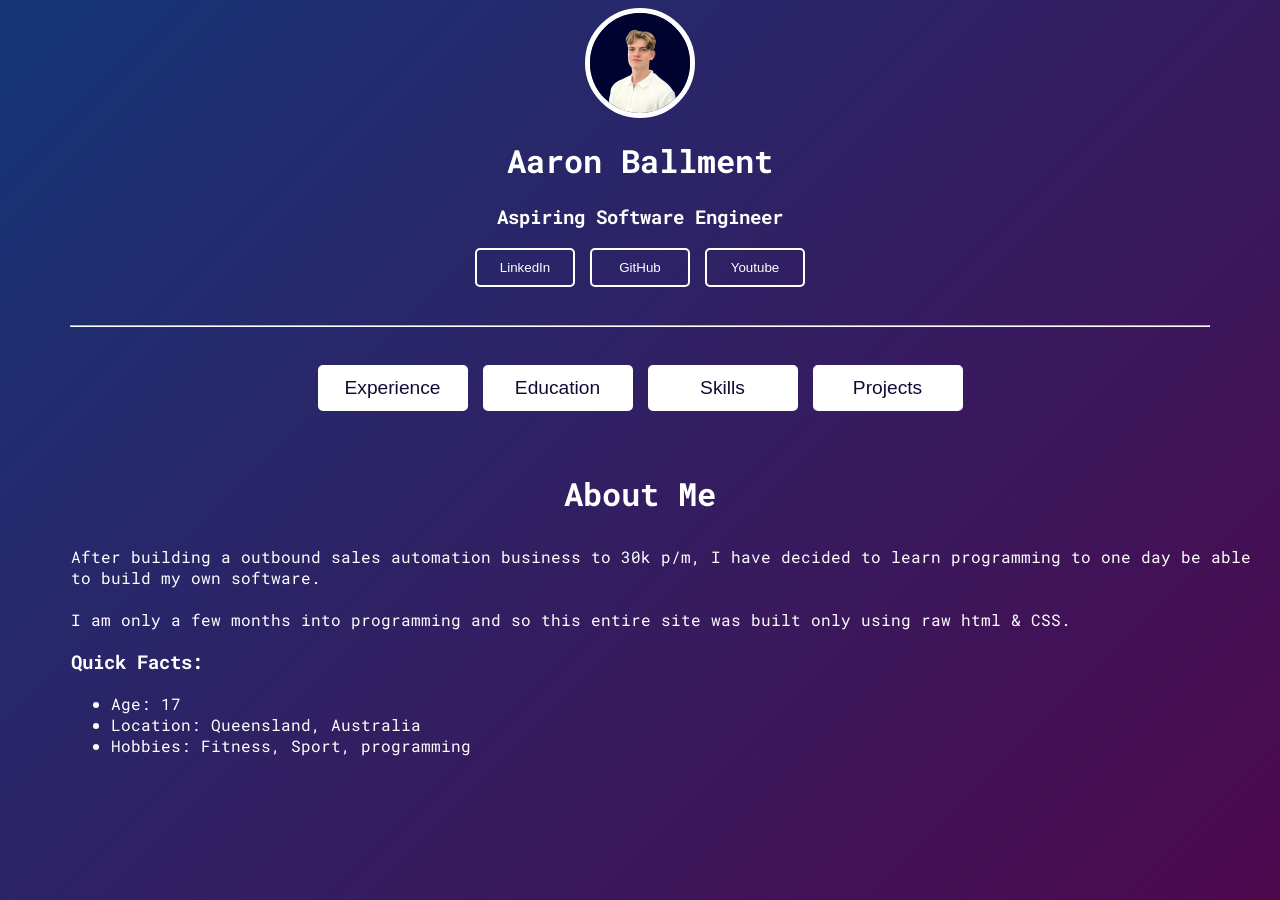
==== index.html @ f7ce60db "cleaned file path for imgs" ====
<!doctype html>
<html>
    <head>
        <link rel="stylesheet" href="styles.css" />
        <script src="index.js"></script>
        <link rel="preconnect" href="https://fonts.googleapis.com">
        <link rel="preconnect" href="https://fonts.gstatic.com" crossorigin>
        <link href="https://fonts.googleapis.com/css2?family=Roboto+Mono:ital,wght@0,100..700;1,100..700&display=swap" rel="stylesheet">
    </head>
    <body>
        <div>
            <img class = "pfp" src="images/pfp.jpeg"/>
        </div>
        <div class = "darkMode">
            <div>
                <h1 class = "name"> Aaron Ballment</h1>
                <h3 class = "name"> Aspiring Software Engineer</h3>
            </div>
            <div class = "btn_wrapper">
                <a href = "https://www.linkedin.com/in/aaronballment" target="_blank">
                <button class = "btn_social">LinkedIn</button>
                </a>
                <a href = "https://www.github.com/aaronballment" target="_blank">
                <button class = "btn_social">GitHub</button>
                </a>
                <a href = "https://www.youtube.com/channel/UCFOiV27s_rc06VLiciWk5cQ" target="_blank">
                <button class = "btn_social">Youtube</button>
                </a>
            </div>
            <hr class = "divider"/>
            <div class = "btn_wrapper" id="btn_padding">
                <a href="experience.html">
                <button class = "navigation_btn">Experience</button>
                </a>
                <a href="education.html">
                <button class = "navigation_btn">Education</button>
                </a>
                <a href="skills.html">
                <button class = "navigation_btn">Skills</button>
                </a>
                </a>
                <a href="projects.html">
                <button class = "navigation_btn">Projects</button>
                </a>
            </div>
            <h1 class = "heading">About Me</h1>
            <div class = "content">
                <p>
                After building a outbound sales automation business to 30k p/m, I have decided to learn programming to one day be able to build my own software.
                <br>
                <br>
                I am only a few months into programming and so this entire site was built only using raw html & CSS.
                </p>
                <h3>Quick Facts:</h3>
                <ul>
                    <li>Age: 17</li>
                    <li>Location: Queensland, Australia</li>
                    <li>Hobbies: Fitness, Sport, programming</li>
                </ul>
            </div>
        </div>    
    </body>
</html>
---- styles.css ----
body{
    background: linear-gradient(135deg, #153677, #4e084e);
    background-attachment: fixed;
    font-family: "Roboto Mono", monospace;
}
.darkMode{
    color: #fff;
}

.pfp{
    display: block;
    margin-left: auto;
    margin-right: auto;
    width: 100px;
    height: 100px;
    border-radius: 50%;
    border: 5px solid #fff;
}
.name{
    display: block;
    text-align: center;
    
}
.experiences{
    padding-top: 15px;
}
.list-heading{
    font-weight: bold;
    font-size: 20px;
}

.btn_wrapper{
    display: flex;
    justify-content: center;
    gap: 15px;
    padding-bottom: 30px;
}
.btn_social{
    text-align: center;
    width: 100px;
    background-color: transparent;
    color: #fff;
    padding: 10px;
    border: 2px solid white;
    border-radius: 5px;
    text-decoration: none;
}
.btn_social:hover{
    background-color: #fff;
    color: #0e0c35;
    font-weight: bold;
    cursor: pointer;
}

.return{
    width: 150px;
    text-align: center;
    background-color: transparent;
    padding: 10px;
    border: 2px solid white;
    border-radius: 10px;
    color: #fff;
}
.return:hover{
    background-color: #fff;
    color: #0e0c35;
    font-weight: bolder;
    cursor: pointer;
}

.divider{
    width: 90%;
    border-color: white;
}
.content{
    display: block;
    margin-left: 5%;
}
.heading2{
    display: block;
    text-align: center;
}
.navigation_btn{
    text-align: center;
    width: 150px;
    background-color: #fff;
    color: #0e0c35;
    font-weight: 500;
    font-size: larger;
    padding: 10px;
    border: 2px solid white;
    border-radius: 5px;
    text-decoration: none;
}
.navigation_btn:hover{
    color: #153677;
    font-weight: bolder;
    cursor: pointer;
}
.heading{
    text-align: center;
    padding: 10px;
}
.btn_wrapper_return{
    display: flex;
    justify-content: center;
    gap: 15px;
    padding: 50px;
}
#btn_padding{
    padding-top: 30px;
}
.projects{
    width: 600px;
    height: 353px;
    display: flex;
    align-items: center;
    background-size: cover;
    background-position: center;
    border: 3px solid black;
    box-shadow: 0px 0px 15px white;
}
.projects:hover{
    opacity: 0.5;
    cursor: pointer;
}

#ProjectsContainer{
    display: flex;
    justify-content: space-evenly;
    padding-top: 50px;
}
.projectTitle{
    text-align: center;
    margin: auto;
    text-shadow: 0px 0px 5px black;
    
}
.projectTitle h1{
    opacity: 1;
}
.projectLink{
    text-decoration: none;
    color: #fff;
}
.projectLink:visited{
    text-decoration: none;
    color: #fff;
}
#toDoList{
    background-image: url("images/toDoList.png");
}
#businessCard{
     background-image: url("images/businessCard.png");
}
#visited{
    background: transparent;
    color:#fff;
}
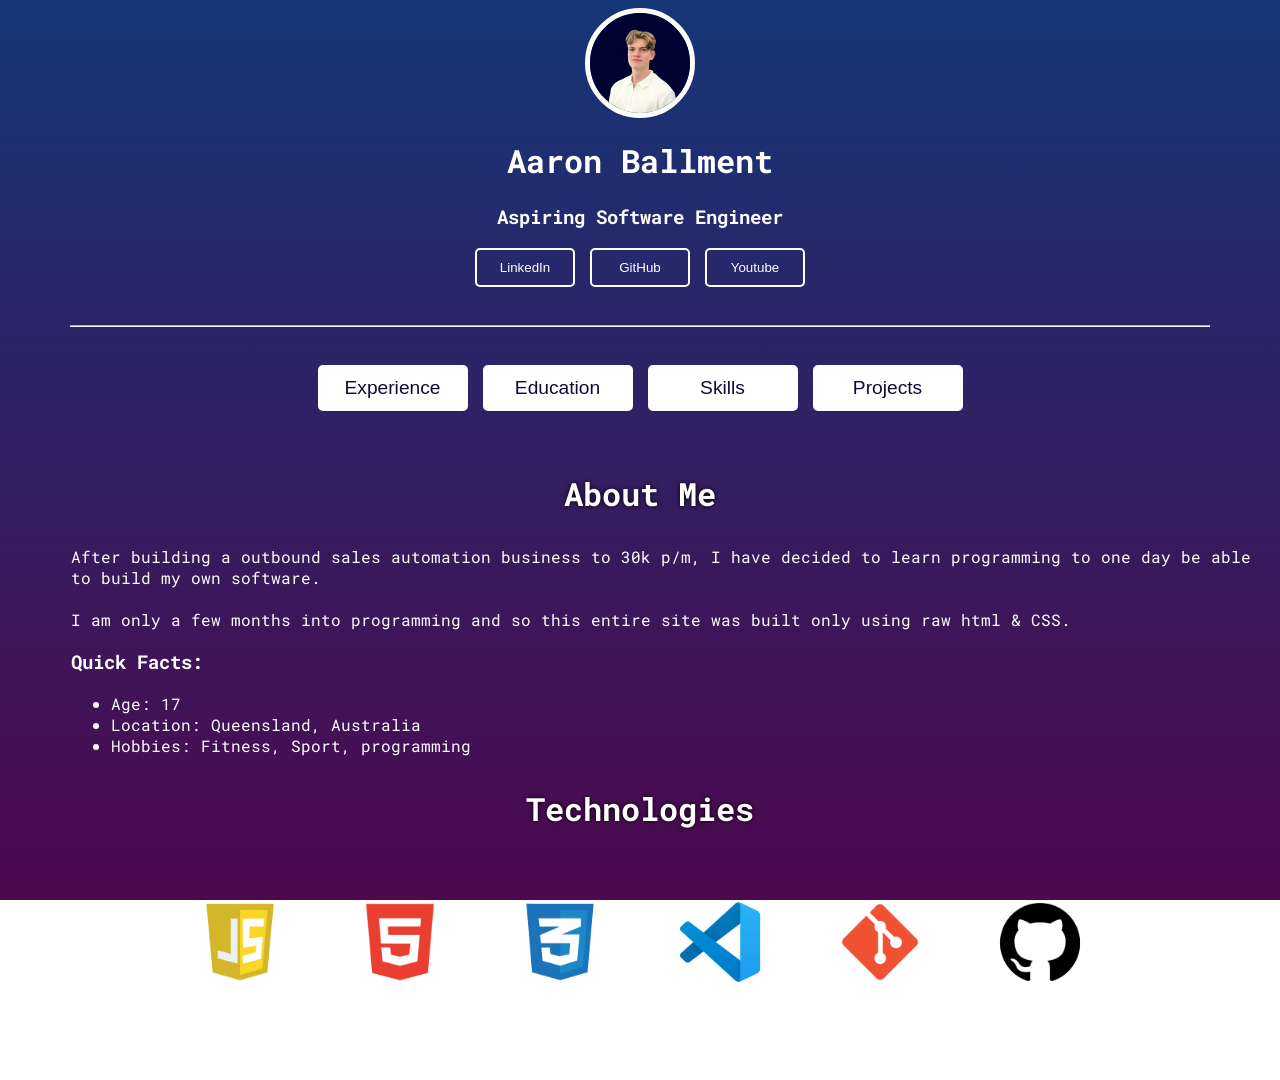
==== commit f387abbc: "added tech section and updated README" ====
--- a/index.html
+++ b/index.html
@@ -44,7 +44,7 @@
                 </a>
             </div>
             <h1 class = "heading">About Me</h1>
-            <div class = "content">
+            <div id = "aboutMeContent">
                 <p>
                 After building a outbound sales automation business to 30k p/m, I have decided to learn programming to one day be able to build my own software.
                 <br>
@@ -58,6 +58,17 @@
                     <li>Hobbies: Fitness, Sport, programming</li>
                 </ul>
             </div>
+            <div>
+                <h1 class = "heading">Technologies</h1>
+                <div id ="techImgContainer">
+                    <img class = "techImg" src ="images/JavaScript-logo.png">
+                    <img class = "techImg" src ="images/HTML-logo.png">
+                    <img class = "techImg" src ="images/CSS-Logo.png">
+                    <img class = "techImg" src ="images/VSCODE-logo.png">
+                    <img class = "techImg" src ="images/Git-Logo.png">
+                    <img class = "techImg" src ="images/GitHub-Logo.png">
+                </div>
+            </div>
         </div>    
     </body>
 </html>
--- a/styles.css
+++ b/styles.css
@@ -1,5 +1,5 @@
 body{
-    background: linear-gradient(135deg, #153677, #4e084e);
+    background: linear-gradient( #153677, #4e084e);
     background-attachment: fixed;
     font-family: "Roboto Mono", monospace;
 }
@@ -72,9 +72,10 @@
     width: 90%;
     border-color: white;
 }
-.content{
+#aboutMeContent{
     display: block;
-    margin-left: 5%;
+    margin: 0 0 0 5%;
+
 }
 .heading2{
     display: block;
@@ -100,6 +101,8 @@
 .heading{
     text-align: center;
     padding: 10px;
+    font-weight: bolder;
+    text-shadow: 0 0 4px black;
 }
 .btn_wrapper_return{
     display: flex;
@@ -110,22 +113,42 @@
 #btn_padding{
     padding-top: 30px;
 }
-.projects{
+.projects {
     width: 600px;
     height: 353px;
     display: flex;
     align-items: center;
+    border: 5px solid black;
+    box-shadow: 0px 0px 20px white;
+    position: relative;
+}
+
+.projects::before {
+    content: "";
     background-size: cover;
     background-position: center;
-    border: 3px solid black;
-    box-shadow: 0px 0px 15px white;
-}
-.projects:hover{
+    position: absolute;
+    top: 0;
+    left: 0;
+    right: 0;
+    bottom: 0;
     opacity: 0.5;
-    cursor: pointer;
+    z-index: -1;
 }
 
-#ProjectsContainer{
+#toDoList::before {
+    background-image: url('images/toDoList.png');
+}
+
+#businessCard::before {
+    background-image: url('images/businessCard.png');
+}
+
+.projects:hover::before {
+    opacity: 1;
+}
+
+#ProjectsContainer {
     display: flex;
     justify-content: space-evenly;
     padding-top: 50px;
@@ -133,8 +156,7 @@
 .projectTitle{
     text-align: center;
     margin: auto;
-    text-shadow: 0px 0px 5px black;
-    
+    text-shadow: 0px 0px 3px black;
 }
 .projectTitle h1{
     opacity: 1;
@@ -147,13 +169,29 @@
     text-decoration: none;
     color: #fff;
 }
-#toDoList{
-    background-image: url("images/toDoList.png");
-}
-#businessCard{
-     background-image: url("images/businessCard.png");
-}
 #visited{
     background: transparent;
     color:#fff;
+}
+#EducationContent{
+    display: flex;
+    flex-direction: row;
+    justify-content: space-around;
+    align-items: top;
+    margin: 0 50px;
+}
+.educationHeading{
+    text-align: center;
+}
+.techImg{
+    width: 100px;
+    padding: 30px;
+
+}
+#techImgContainer{
+    display: flex;
+    flex-direction: row;
+    justify-content: center;
+    padding-bottom: 50px;
+
 }
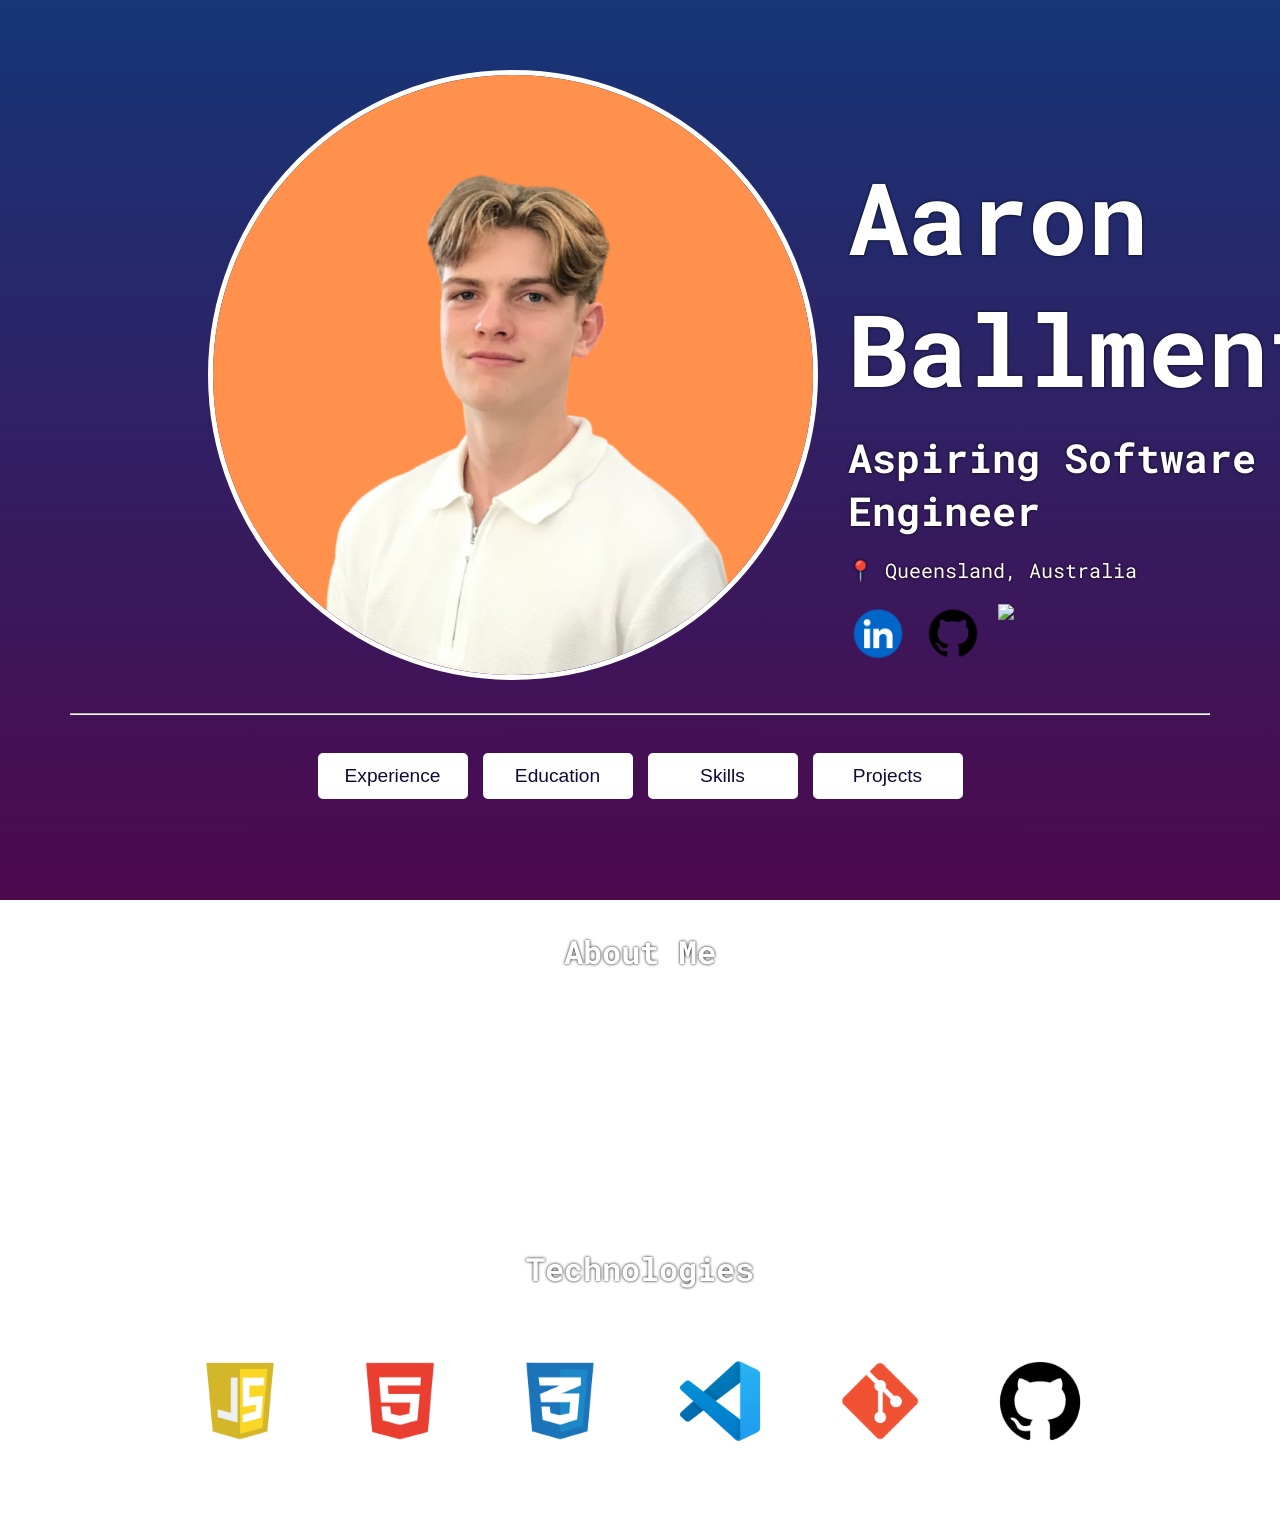
==== commit bf042b39: "Massive Update to look of pages, still needs more" ====
--- a/index.html
+++ b/index.html
@@ -1,74 +1,78 @@
 <!doctype html>
 <html>
-    <head>
-        <link rel="stylesheet" href="styles.css" />
-        <script src="index.js"></script>
-        <link rel="preconnect" href="https://fonts.googleapis.com">
-        <link rel="preconnect" href="https://fonts.gstatic.com" crossorigin>
-        <link href="https://fonts.googleapis.com/css2?family=Roboto+Mono:ital,wght@0,100..700;1,100..700&display=swap" rel="stylesheet">
-    </head>
-    <body>
-        <div>
-            <img class = "pfp" src="images/pfp.jpeg"/>
-        </div>
-        <div class = "darkMode">
-            <div>
-                <h1 class = "name"> Aaron Ballment</h1>
-                <h3 class = "name"> Aspiring Software Engineer</h3>
-            </div>
-            <div class = "btn_wrapper">
-                <a href = "https://www.linkedin.com/in/aaronballment" target="_blank">
-                <button class = "btn_social">LinkedIn</button>
+
+<head>
+    <link rel="stylesheet" href="styles.css" />
+    <script src="index.js"></script>
+    <link rel="preconnect" href="https://fonts.googleapis.com">
+    <link rel="preconnect" href="https://fonts.gstatic.com" crossorigin>
+    <link href="https://fonts.googleapis.com/css2?family=Roboto+Mono:ital,wght@0,100..700;1,100..700&display=swap"
+        rel="stylesheet">
+</head>
+
+<body>
+    <div id="hero">
+        <img class="pfp" src="images/pfp.jpeg" />
+        <div id="heroTitle">
+            <h1> Aaron Ballment</h1>
+            <h3> Aspiring Software Engineer</h3>
+            <p>📍 Queensland, Australia</h3>
+            <div class="btn_wrapper" id="heroBtn">
+                <a href="https://www.linkedin.com/in/aaronballment" target="_blank">
+                    <img id="btnImg" src="images/LinkedIn-Logo.png">
                 </a>
-                <a href = "https://www.github.com/aaronballment" target="_blank">
-                <button class = "btn_social">GitHub</button>
+                <a href="https://www.github.com/aaronballment" target="_blank">
+                    <img id="btnImg" src="images/GitHub-Logo.png">
                 </a>
-                <a href = "https://www.youtube.com/channel/UCFOiV27s_rc06VLiciWk5cQ" target="_blank">
-                <button class = "btn_social">Youtube</button>
+                <a href="https://www.youtube.com/channel/UCFOiV27s_rc06VLiciWk5cQ" target="_blank">
+                    <img id="btnImg" src="images/Youtube-Logo.png">
                 </a>
             </div>
-            <hr class = "divider"/>
-            <div class = "btn_wrapper" id="btn_padding">
-                <a href="experience.html">
-                <button class = "navigation_btn">Experience</button>
-                </a>
-                <a href="education.html">
-                <button class = "navigation_btn">Education</button>
-                </a>
-                <a href="skills.html">
-                <button class = "navigation_btn">Skills</button>
-                </a>
-                </a>
-                <a href="projects.html">
-                <button class = "navigation_btn">Projects</button>
-                </a>
-            </div>
-            <h1 class = "heading">About Me</h1>
-            <div id = "aboutMeContent">
-                <p>
-                After building a outbound sales automation business to 30k p/m, I have decided to learn programming to one day be able to build my own software.
-                <br>
-                <br>
-                I am only a few months into programming and so this entire site was built only using raw html & CSS.
-                </p>
-                <h3>Quick Facts:</h3>
-                <ul>
-                    <li>Age: 17</li>
-                    <li>Location: Queensland, Australia</li>
-                    <li>Hobbies: Fitness, Sport, programming</li>
-                </ul>
-            </div>
-            <div>
-                <h1 class = "heading">Technologies</h1>
-                <div id ="techImgContainer">
-                    <img class = "techImg" src ="images/JavaScript-logo.png">
-                    <img class = "techImg" src ="images/HTML-logo.png">
-                    <img class = "techImg" src ="images/CSS-Logo.png">
-                    <img class = "techImg" src ="images/VSCODE-logo.png">
-                    <img class = "techImg" src ="images/Git-Logo.png">
-                    <img class = "techImg" src ="images/GitHub-Logo.png">
-                </div>
-            </div>
-        </div>    
-    </body>
-</html>
+        </div>
+    </div>
+    <hr class="divider" />
+    <div class="btn_wrapper" id="btn_padding">
+        <a href="experience.html">
+            <button class="navigation_btn">Experience</button>
+        </a>
+        <a href="education.html">
+            <button class="navigation_btn">Education</button>
+        </a>
+        <a href="skills.html">
+            <button class="navigation_btn">Skills</button>
+        </a>
+        <a href="projects.html">
+            <button class="navigation_btn">Projects</button>
+        </a>
+    </div>
+    <h1 class="heading">About Me</h1>
+    <div id="aboutMeContent">
+        <p>
+            After building a outbound sales automation business to 30k p/m, I have decided to learn programming to one
+            day be able to build my own software.
+            <br>
+            <br>
+            I am only a few months into programming and so this entire site was built only using raw html & CSS.
+        </p>
+        <h3>Quick Facts:</h3>
+        <ul>
+            <li>Age: 17</li>
+            <li>Location: Queensland, Australia</li>
+            <li>Hobbies: Fitness, Sport, programming</li>
+        </ul>
+    </div>
+    <div>
+        <h1 class="heading">Technologies</h1>
+        <div id="techImgContainer">
+            <img class="techImg" src="images/JavaScript-logo.png">
+            <img class="techImg" src="images/HTML-logo.png">
+            <img class="techImg" src="images/CSS-Logo.png">
+            <img class="techImg" src="images/VSCODE-logo.png">
+            <img class="techImg" src="images/Git-Logo.png">
+            <img class="techImg" src="images/GitHub-Logo.png">
+        </div>
+    </div>
+    </div>
+</body>
+
+</html>
--- a/styles.css
+++ b/styles.css
@@ -2,56 +2,58 @@
     background: linear-gradient( #153677, #4e084e);
     background-attachment: fixed;
     font-family: "Roboto Mono", monospace;
-}
-.darkMode{
-    color: #fff;
-}
+    color: #fff;
+}
+#hero{
+    margin-top: 70px;
+    display: flex;
+    align-items: center;
+    padding-bottom: 25px;
+}
+#heroTitle{
+    text-shadow: 0 0 3px black;
+    padding-left: 30px;
+}
+#heroTitle h1{
+    font-size: 100px;
+}
+#heroTitle h3, p{
+    display: flex;
+    font-size: 20px;
+    align-items: top;
+    margin-top: -20px;
+}
+#heroTitle h3{
+    margin-top: -50px;
+    font-size: 40px;
+}
+
 
 .pfp{
-    display: block;
-    margin-left: auto;
-    margin-right: auto;
-    width: 100px;
-    height: 100px;
+    margin-left: 200px;
+    width: 600px;
+    height: 600px;
     border-radius: 50%;
     border: 5px solid #fff;
 }
-.name{
-    display: block;
-    text-align: center;
-    
-}
-.experiences{
-    padding-top: 15px;
-}
+
+
 .list-heading{
     font-weight: bold;
     font-size: 20px;
-}
-
+    padding-bottom: 30px;
+}
 .btn_wrapper{
     display: flex;
     justify-content: center;
     gap: 15px;
-    padding-bottom: 30px;
-}
-.btn_social{
-    text-align: center;
-    width: 100px;
-    background-color: transparent;
-    color: #fff;
-    padding: 10px;
-    border: 2px solid white;
-    border-radius: 5px;
-    text-decoration: none;
-}
-.btn_social:hover{
-    background-color: #fff;
-    color: #0e0c35;
-    font-weight: bold;
-    cursor: pointer;
-}
-
+}
+#heroBtn{
+    justify-content: start;
+}
+#btnImg{
+    width: 60px;
+}
 .return{
     width: 150px;
     text-align: center;
@@ -102,7 +104,7 @@
     text-align: center;
     padding: 10px;
     font-weight: bolder;
-    text-shadow: 0 0 4px black;
+    text-shadow: 0 0 3px black;
 }
 .btn_wrapper_return{
     display: flex;
@@ -112,6 +114,7 @@
 }
 #btn_padding{
     padding-top: 30px;
+    padding-bottom: 100px;
 }
 .projects {
     width: 600px;
@@ -176,9 +179,12 @@
 #EducationContent{
     display: flex;
     flex-direction: row;
-    justify-content: space-around;
+    justify-content: space-between;
     align-items: top;
     margin: 0 50px;
+}
+#EducationContent p{
+    padding: 3px 0;
 }
 .educationHeading{
     text-align: center;
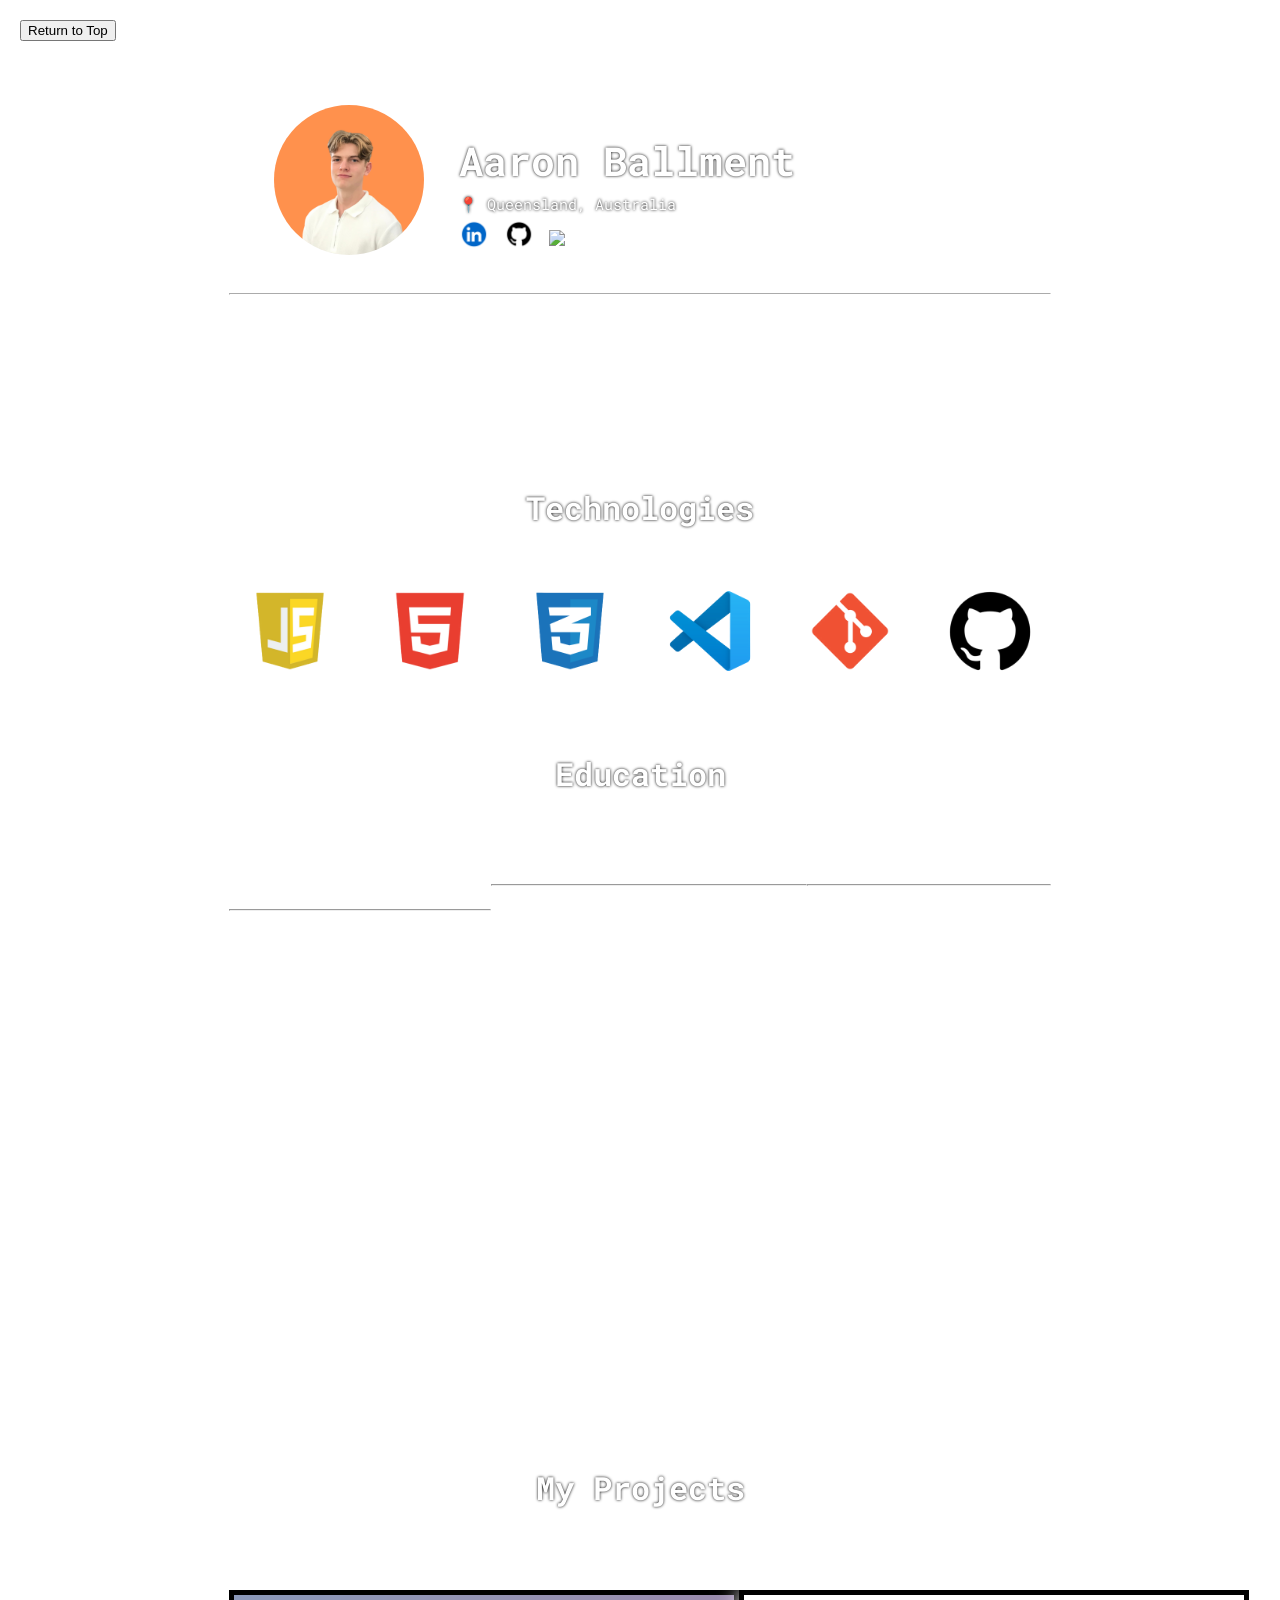
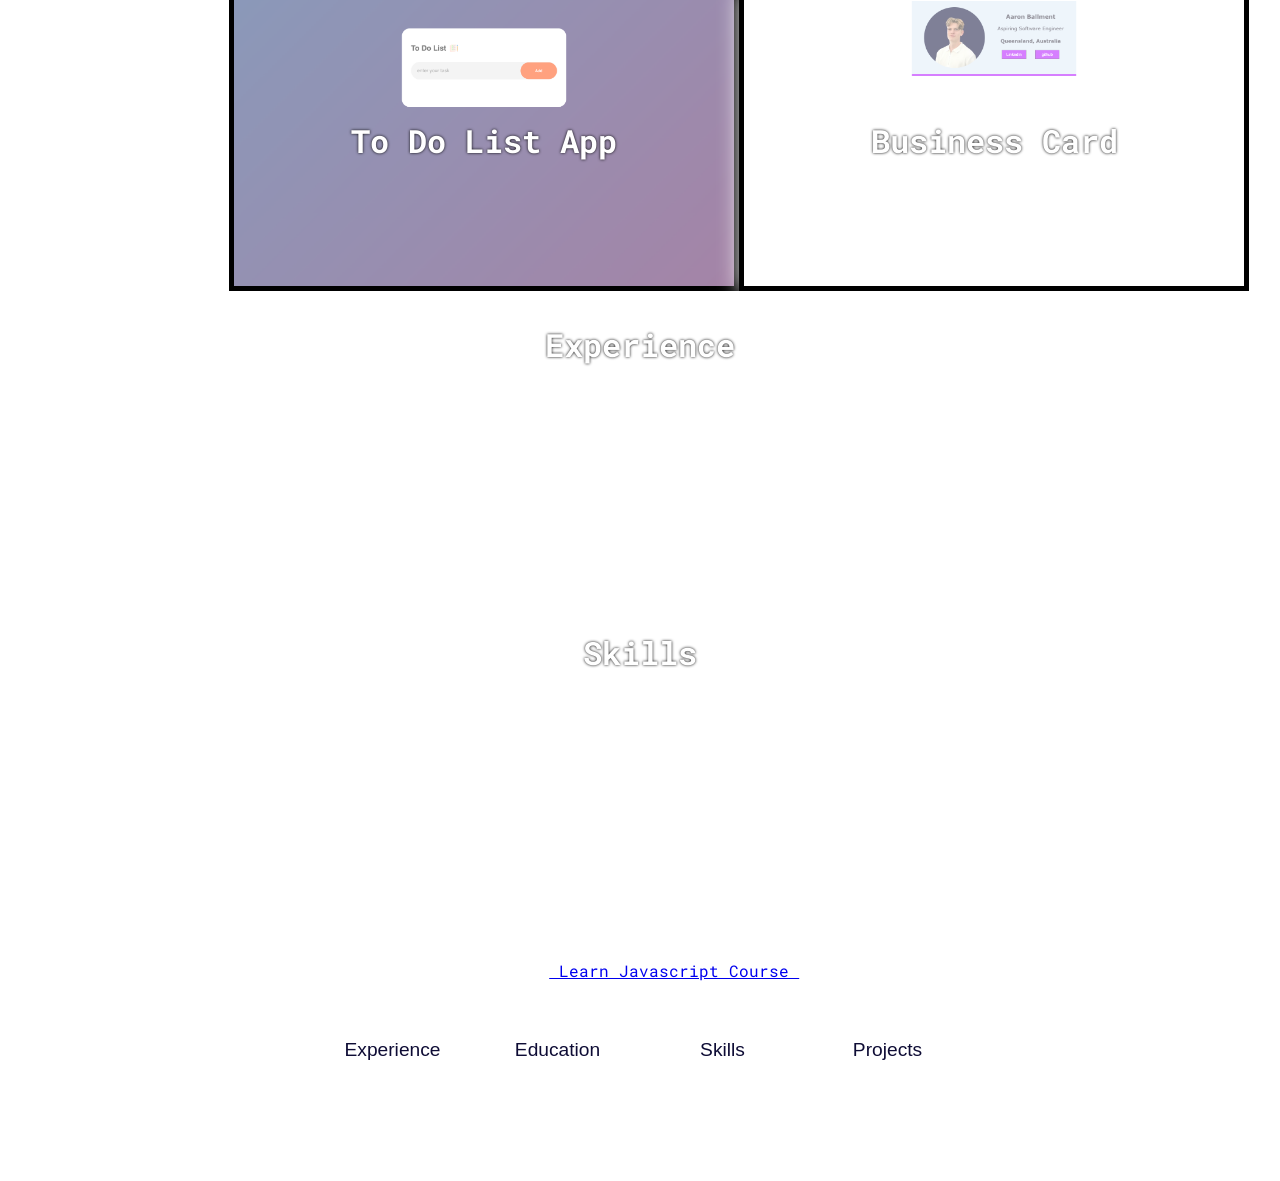
==== commit 7381f57f: "major update, put all info on main page" ====
--- a/index.html
+++ b/index.html
@@ -1,7 +1,10 @@
 <!doctype html>
-<html>
+<html lang="en">
 
 <head>
+    <meta name="viewport" content="width=device-width, initial-scale=1">
+    <meta charset="UTF-8">
+    <title>Dev Portfolio: Aaron Ballment</title>
     <link rel="stylesheet" href="styles.css" />
     <script src="index.js"></script>
     <link rel="preconnect" href="https://fonts.googleapis.com">
@@ -11,67 +14,158 @@
 </head>
 
 <body>
-    <div id="hero">
-        <img class="pfp" src="images/pfp.jpeg" />
-        <div id="heroTitle">
-            <h1> Aaron Ballment</h1>
-            <h3> Aspiring Software Engineer</h3>
-            <p>📍 Queensland, Australia</h3>
-            <div class="btn_wrapper" id="heroBtn">
-                <a href="https://www.linkedin.com/in/aaronballment" target="_blank">
-                    <img id="btnImg" src="images/LinkedIn-Logo.png">
+    <a href="index.html">
+        <button id="navigationReturnBtn">Return to Top</button>
+    </a>
+    <div id="body">
+        <!-- Hero tab-->
+        <div id="hero">
+            <img class="pfp" src="images/pfp.jpeg" />
+            <div id="heroTitle">
+                <h1>Aaron Ballment</h1>
+                <p>📍 Queensland, Australia</h3>
+                <div class="btn_wrapper" id="heroBtn">
+                    <a href="https://www.linkedin.com/in/aaronballment" target="_blank">
+                        <img id="btnImg" src="images/LinkedIn-Logo.png">
+                    </a>
+                    <a href="https://www.github.com/aaronballment" target="_blank">
+                        <img id="btnImg" src="images/GitHub-Logo.png">
+                    </a>
+                    <a href="https://www.youtube.com/channel/UCFOiV27s_rc06VLiciWk5cQ" target="_blank">
+                        <img id="btnImg" src="images/Youtube-Logo.png">
+                    </a>
+                </div>
+            </div>
+        </div>
+        <hr class="divider" />
+        <!-- About me tab-->
+        <div id="aboutMeContent">
+            <p>
+                I'm an aspiring Software/AI Engineer and have previously scaled an outbound sales automation business to
+                30K per month.
+                <br>
+                <br>
+                I am only a few months into programming and so this entire site was built only using raw html & CSS.
+            </p>
+        </div>
+        <!-- technologies tab-->
+        <div>
+            <h1 class="heading">Technologies</h1>
+            <div id="techImgContainer">
+                <img class="techImg" src="images/JavaScript-logo.png">
+                <img class="techImg" src="images/HTML-logo.png">
+                <img class="techImg" src="images/CSS-Logo.png">
+                <img class="techImg" src="images/VSCODE-logo.png">
+                <img class="techImg" src="images/Git-Logo.png">
+                <img class="techImg" src="images/GitHub-Logo.png">
+            </div>
+        </div>
+        <!-- Education tab-->
+        <div>
+            <h1 class="heading">Education</h1>
+            <div id="EducationContent">
+                <div>
+                    <h2 class="educationHeading">Primary & Secondary Education</h2>
+                    <hr>
+                    <ol>
+                        <li class="list-heading">St Anthony's Catholic Primary School</li>
+                        <p>Primary Education</p>
+                        <p>(2012 - 2014)</p>
+                        <li class="list-heading">Brisbane Christian College</li>
+                        <p>Primary & Secondary Education</p>
+                        <p>(2015 - 2024)</p>
+                    </ol>
+                </div>
+                <div>
+                    <h2 class="educationHeading">Higher Education</h2>
+                    <hr>
+                    <ol>
+                        <li class="list-heading">La Trobe University</li>
+                        <p>Introduction to Cyber Security CSE1ICB</p>
+                        <p>Data Based Critical Thinking STA1DCT</p>
+                        <p>(2025 - 2025)</p>
+                        <li class="list-heading">Queensland University of Technology</li>
+                        <p>Diploma of Information Technology</p>
+                        <p>Bachelor of Information Technology (Computer Science)</p>
+                        <p>(2025 - Present)</p>
+                    </ol>
+                </div>
+                <div>
+                    <h2 class="educationHeading">Certifications</h2>
+                    <hr>
+                    <ol>
+                        <li class="list-heading">Basair Aviation College</li>
+                        <p>Certificate 3 Aviation (Remote Piloting)</p>
+                        <p>(2023 - 2023)</p>
+                    </ol>
+                </div>
+            </div>
+        </div>
+        <!-- Projects tab-->
+        <div>
+            <h1 class="heading">My Projects</h1>
+            <div id="ProjectsContainer">
+                <a href="https://aaronballment.github.io/toDoListApp/" Target="_blank" class="projectLink">
+                    <div class="projects" id="toDoList">
+                        <div class="projectTitle">
+                            <h1>To Do List App</h1>
+                        </div>
+                    </div>
                 </a>
-                <a href="https://www.github.com/aaronballment" target="_blank">
-                    <img id="btnImg" src="images/GitHub-Logo.png">
-                </a>
-                <a href="https://www.youtube.com/channel/UCFOiV27s_rc06VLiciWk5cQ" target="_blank">
-                    <img id="btnImg" src="images/Youtube-Logo.png">
+                <a href="https://aaronballment.github.io/businessCard/" Target="_blank" class="projectLink">
+                    <div class="projects" id="businessCard">
+                        <div class="projectTitle">
+                            <h1>Business Card</h1>
+                        </div>
+                    </div>
                 </a>
             </div>
         </div>
-    </div>
-    <hr class="divider" />
-    <div class="btn_wrapper" id="btn_padding">
-        <a href="experience.html">
-            <button class="navigation_btn">Experience</button>
-        </a>
-        <a href="education.html">
-            <button class="navigation_btn">Education</button>
-        </a>
-        <a href="skills.html">
-            <button class="navigation_btn">Skills</button>
-        </a>
-        <a href="projects.html">
-            <button class="navigation_btn">Projects</button>
-        </a>
-    </div>
-    <h1 class="heading">About Me</h1>
-    <div id="aboutMeContent">
-        <p>
-            After building a outbound sales automation business to 30k p/m, I have decided to learn programming to one
-            day be able to build my own software.
-            <br>
-            <br>
-            I am only a few months into programming and so this entire site was built only using raw html & CSS.
-        </p>
-        <h3>Quick Facts:</h3>
-        <ul>
-            <li>Age: 17</li>
-            <li>Location: Queensland, Australia</li>
-            <li>Hobbies: Fitness, Sport, programming</li>
-        </ul>
-    </div>
-    <div>
-        <h1 class="heading">Technologies</h1>
-        <div id="techImgContainer">
-            <img class="techImg" src="images/JavaScript-logo.png">
-            <img class="techImg" src="images/HTML-logo.png">
-            <img class="techImg" src="images/CSS-Logo.png">
-            <img class="techImg" src="images/VSCODE-logo.png">
-            <img class="techImg" src="images/Git-Logo.png">
-            <img class="techImg" src="images/GitHub-Logo.png">
+        <!-- Experience tab-->
+        <div>
+            <h1 class="heading" id="Experience">Experience</h1>
+            <div>
+                <ol>
+                    <li class="list-heading">Co-Founder, DiscoverX</li>
+                    <p>(2023 - 2025)</p>
+                    <li class="list-heading">Clay Creator, Clay</li>
+                    <p>(2025 - Present)</p>
+                </ol>
+            </div>
         </div>
-    </div>
+        <!-- Skills tab-->
+        <div>
+            <h1 class="heading">Skills</h1>
+            <div class="content">
+                <ol>
+                    <li class="list-heading">Sales Automations (Lead Generation)</li>
+                    <p>Subskills: Copywriting, GTM Engineering, Sales Systems, AI</p>
+                    <p>Accreditation: N/A</P>
+                    <li class="list-heading">Coding</li>
+                    <p>Subskills: CSS, HTML, JavaScript (Beginner Level)</p>
+                    <p>Accreditation: Codeacademy
+                        (<a
+                            href="https://www.codecademy.com/profiles/aaronballment/certificates/705dcb15de0da4dd9d9fc4f3274b430e">
+                            Learn Javascript Course
+                        </a>)
+                    </p>
+                </ol>
+            </div>
+        </div>
+        <div class="btn_wrapper" id="btn_padding">
+            <a href="experience.html">
+                <button class="navigation_btn">Experience</button>
+            </a>
+            <a href="education.html">
+                <button class="navigation_btn">Education</button>
+            </a>
+            <a href="skills.html">
+                <button class="navigation_btn">Skills</button>
+            </a>
+            <a href="projects.html">
+                <button class="navigation_btn">Projects</button>
+            </a>
+        </div>
     </div>
 </body>
 
--- a/styles.css
+++ b/styles.css
@@ -1,13 +1,24 @@
 body{
-    background: linear-gradient( #153677, #4e084e);
+    background: linear-gradient(#0e0c35);
     background-attachment: fixed;
     font-family: "Roboto Mono", monospace;
     color: #fff;
 }
+#body{
+    display: block;
+    max-width: 65%;
+    margin: 0 auto;
+}
+#navigationReturnBtn{
+    position:fixed;
+    left:20px;
+    top:20px;
+}
 #hero{
-    margin-top: 70px;
+    margin-top: 100px;
     display: flex;
     align-items: center;
+    justify-content: start;
     padding-bottom: 25px;
 }
 #heroTitle{
@@ -15,28 +26,20 @@
     padding-left: 30px;
 }
 #heroTitle h1{
-    font-size: 100px;
-}
-#heroTitle h3, p{
-    display: flex;
-    font-size: 20px;
-    align-items: top;
+    font-size: 40px;
+}
+#heroTitle p{
+    font-size: 15px;
     margin-top: -20px;
 }
-#heroTitle h3{
-    margin-top: -50px;
-    font-size: 40px;
-}
-
 
 .pfp{
-    margin-left: 200px;
-    width: 600px;
-    height: 600px;
+    margin-left: 40px;
+    width: 150px;
+    height: 150px;
     border-radius: 50%;
     border: 5px solid #fff;
 }
-
 
 .list-heading{
     font-weight: bold;
@@ -52,7 +55,8 @@
     justify-content: start;
 }
 #btnImg{
-    width: 60px;
+    width: 30px;
+    margin-top: -10px;
 }
 .return{
     width: 150px;
@@ -71,13 +75,15 @@
 }
 
 .divider{
-    width: 90%;
     border-color: white;
 }
 #aboutMeContent{
     display: block;
-    margin: 0 0 0 5%;
-
+    margin: 40px 0 0 40px;
+    max-width: 90%;
+}
+#aboutMeContent p{
+    font-size: large;
 }
 .heading2{
     display: block;
@@ -117,8 +123,8 @@
     padding-bottom: 100px;
 }
 .projects {
-    width: 600px;
-    height: 353px;
+    width: 500px;
+    height: 291px;
     display: flex;
     align-items: center;
     border: 5px solid black;
@@ -153,7 +159,7 @@
 
 #ProjectsContainer {
     display: flex;
-    justify-content: space-evenly;
+    justify-content: space-between;
     padding-top: 50px;
 }
 .projectTitle{
@@ -181,23 +187,23 @@
     flex-direction: row;
     justify-content: space-between;
     align-items: top;
-    margin: 0 50px;
 }
 #EducationContent p{
     padding: 3px 0;
 }
 .educationHeading{
     text-align: center;
+    font-size: larger;
 }
 .techImg{
     width: 100px;
-    padding: 30px;
+    padding: 20px;
 
 }
 #techImgContainer{
     display: flex;
     flex-direction: row;
     justify-content: center;
-    padding-bottom: 50px;
+    padding-bottom: 20px;
 
 }
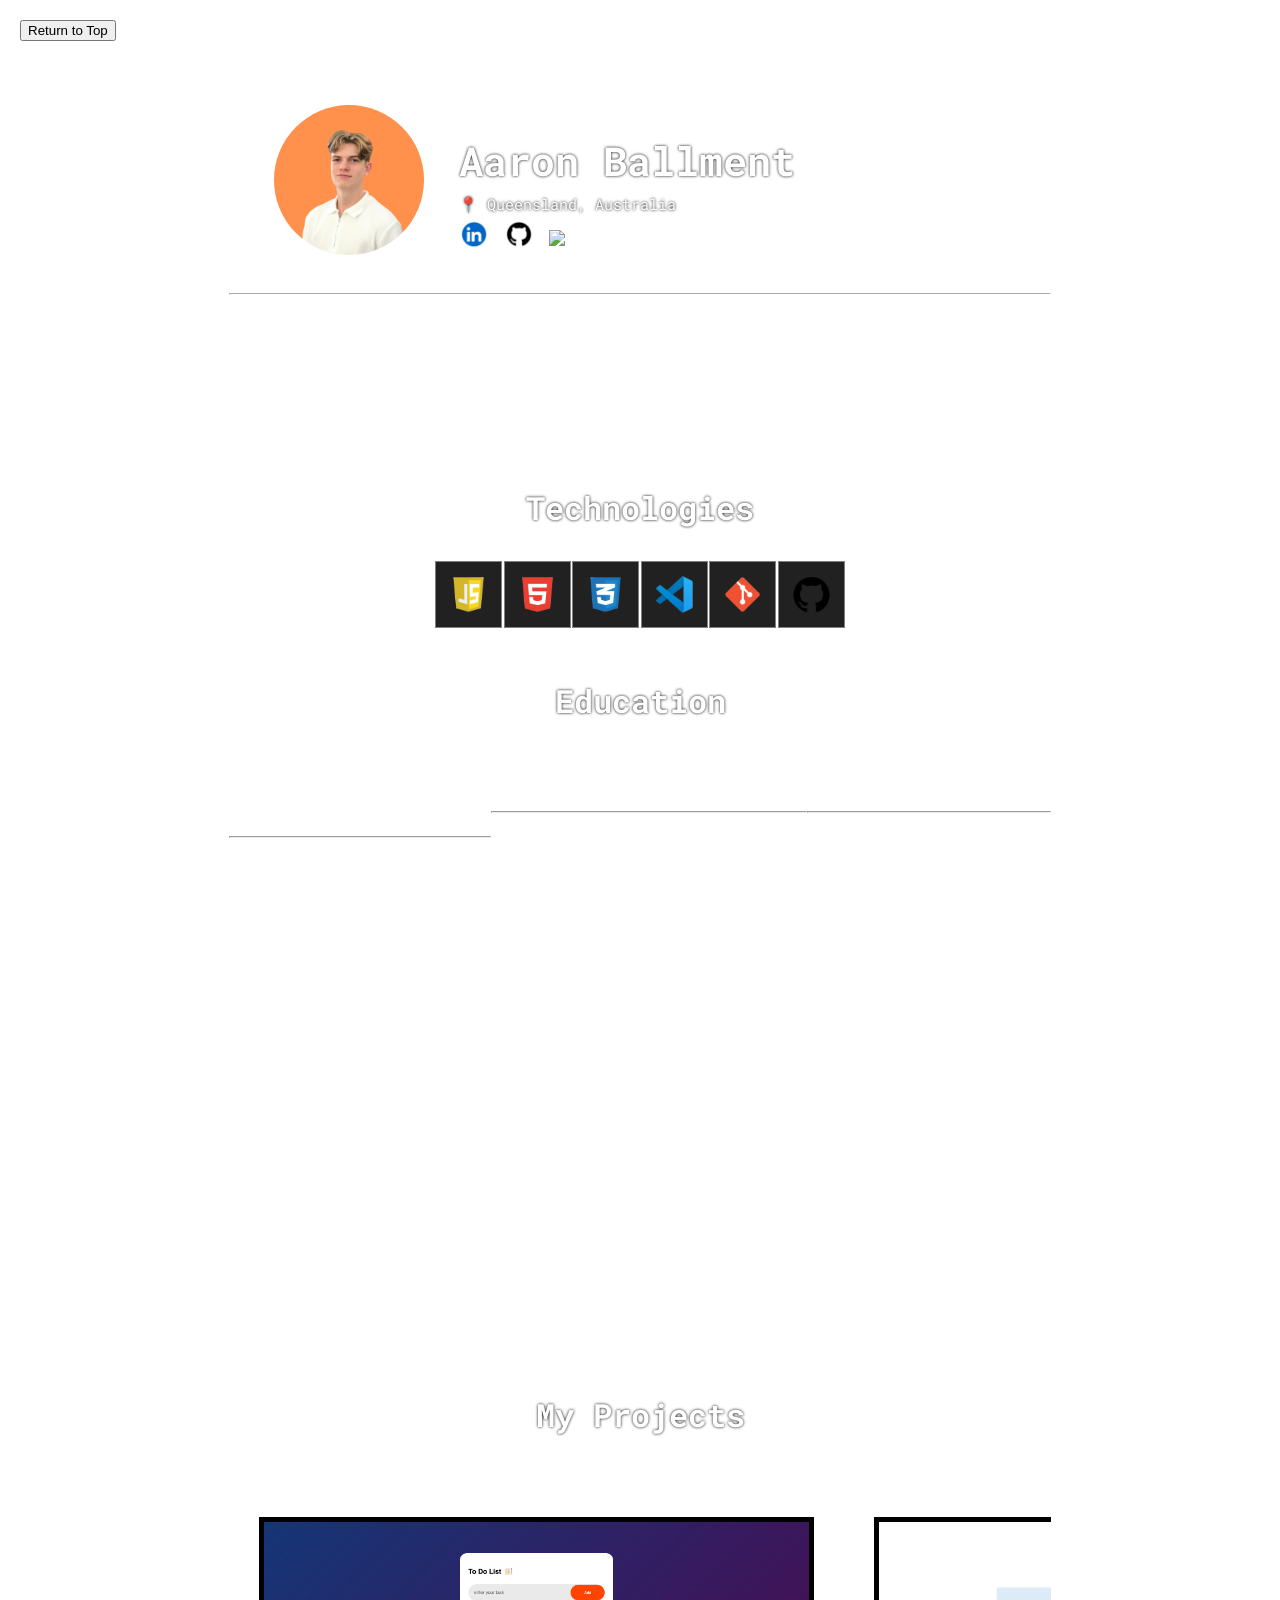
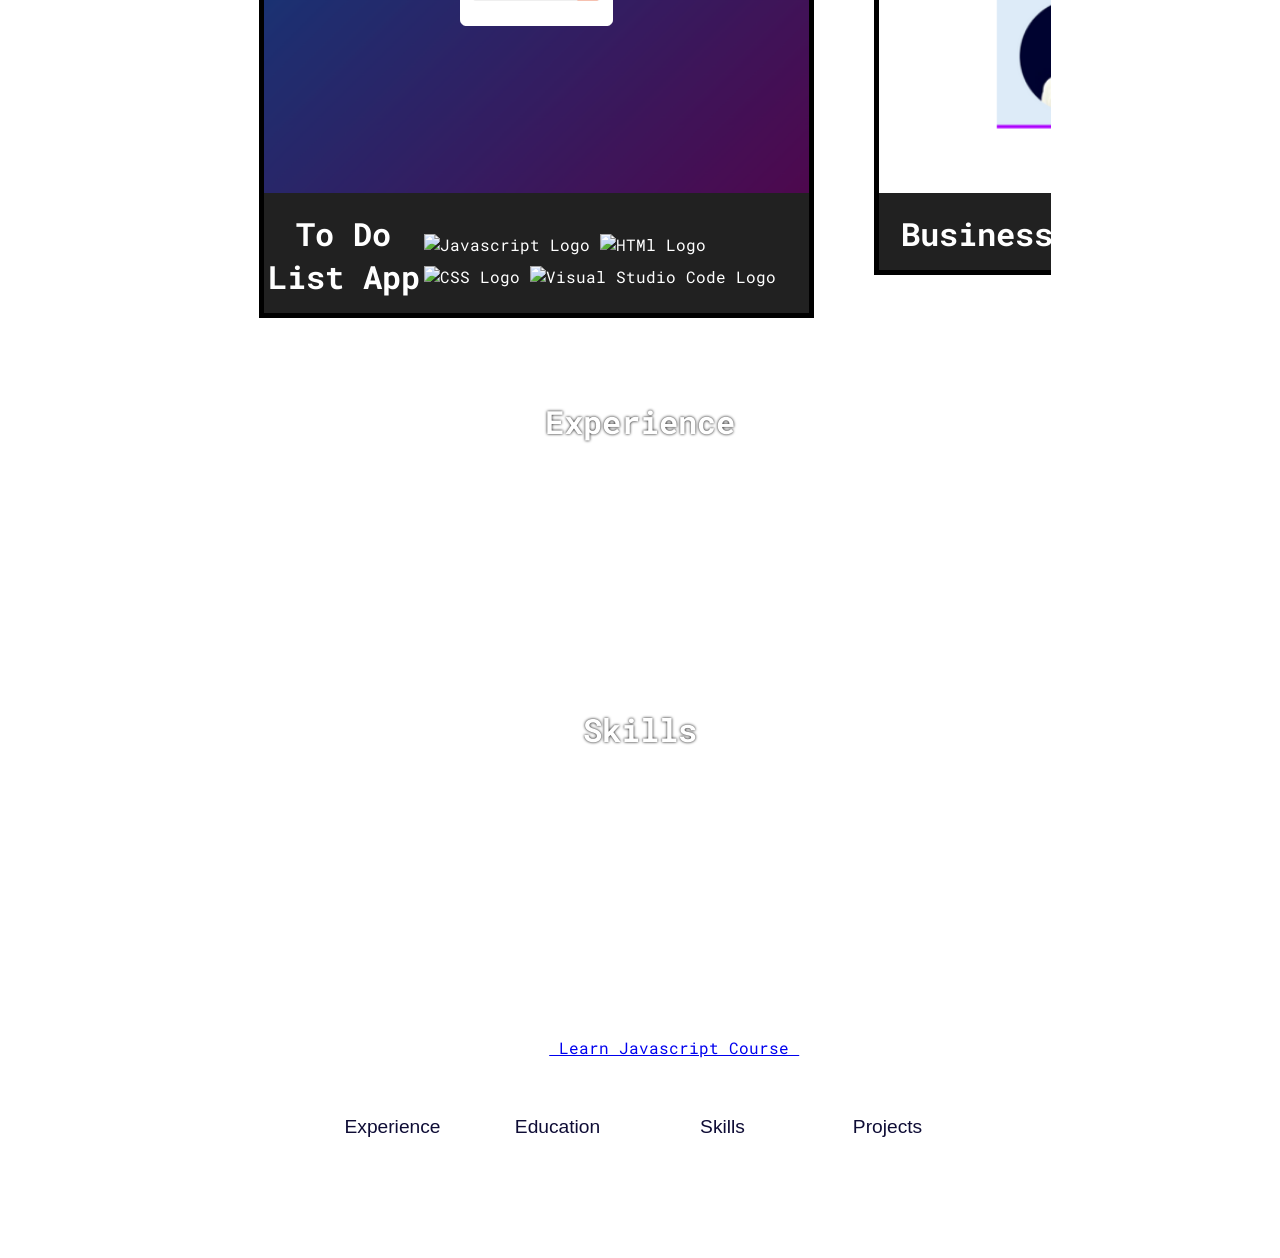
==== commit 2a843c26: "changes to projects layout" ====
--- a/index.html
+++ b/index.html
@@ -105,20 +105,36 @@
         <div>
             <h1 class="heading">My Projects</h1>
             <div id="ProjectsContainer">
-                <a href="https://aaronballment.github.io/toDoListApp/" Target="_blank" class="projectLink">
-                    <div class="projects" id="toDoList">
-                        <div class="projectTitle">
-                            <h1>To Do List App</h1>
+                <div>
+                    <a href="https://aaronballment.github.io/toDoListApp/" Target="_blank" class="projectLink">
+                        <div class ="projectContInd"> 
+                            <img class = "projectsImg" src = "images/toDoList.png" alt="purple and blue gradient background with a white and red to do list in the middle.">
+                            <div class = "projectsDesc">
+                                <h1>To Do List App</h1>
+                                <div>
+                                    <img class = "techInfo" src="https://cdn.jsdelivr.net/gh/devicons/devicon@latest/icons/javascript/javascript-original.svg" alt="Javascript Logo" />
+                                    <img class = "techInfo" src="https://cdn.jsdelivr.net/gh/devicons/devicon@latest/icons/html5/html5-original.svg" alt="HTMl Logo"/>
+                                    <img class = "techInfo" src="https://cdn.jsdelivr.net/gh/devicons/devicon@latest/icons/css3/css3-original.svg" alt="CSS Logo"/>
+                                    <img class = "techInfo" src="https://cdn.jsdelivr.net/gh/devicons/devicon@latest/icons/vscode/vscode-original.svg" alt="Visual Studio Code Logo" />
+                                </div>
+                            </div>
                         </div>
-                    </div>
-                </a>
-                <a href="https://aaronballment.github.io/businessCard/" Target="_blank" class="projectLink">
-                    <div class="projects" id="businessCard">
-                        <div class="projectTitle">
-                            <h1>Business Card</h1>
+                    </a>
+                </div>
+                <div>
+                    <a href="https://aaronballment.github.io/businessCard/" Target="_blank" class="projectLink">
+                        <div class ="projectContInd"> 
+                            <img class = "projectsImg" src = "images/businessCard.png" alt="business card project, with an image of Aaron Ballment, his name, job title, location and two buttons to his socials">
+                            <div class = "projectsDesc">
+                                <h1>Business Card</h1>
+                                <div>
+                                    <img class = "techInfo" src="https://cdn.jsdelivr.net/gh/devicons/devicon@latest/icons/html5/html5-original.svg" alt="HTML Logo"/>
+                                    <img class = "techInfo" src="https://cdn.jsdelivr.net/gh/devicons/devicon@latest/icons/css3/css3-original.svg" alt="CSS Logo"/>
+                                </div>
+                            </div>
                         </div>
-                    </div>
-                </a>
+                    </a>
+                </div>
             </div>
         </div>
         <!-- Experience tab-->
--- a/styles.css
+++ b/styles.css
@@ -122,53 +122,31 @@
     padding-top: 30px;
     padding-bottom: 100px;
 }
-.projects {
-    width: 500px;
-    height: 291px;
-    display: flex;
-    align-items: center;
-    border: 5px solid black;
-    box-shadow: 0px 0px 20px white;
-    position: relative;
-}
-
-.projects::before {
-    content: "";
-    background-size: cover;
-    background-position: center;
-    position: absolute;
-    top: 0;
-    left: 0;
-    right: 0;
-    bottom: 0;
-    opacity: 0.5;
-    z-index: -1;
-}
-
-#toDoList::before {
-    background-image: url('images/toDoList.png');
-}
-
-#businessCard::before {
-    background-image: url('images/businessCard.png');
-}
-
-.projects:hover::before {
-    opacity: 1;
-}
 
 #ProjectsContainer {
     display: flex;
     justify-content: space-between;
     padding-top: 50px;
-}
-.projectTitle{
-    text-align: center;
-    margin: auto;
-    text-shadow: 0px 0px 3px black;
-}
-.projectTitle h1{
-    opacity: 1;
+    overflow: auto;
+    max-width: 100%;
+    padding-bottom: 50px;
+}
+.projectContInd{
+    background-color: #212121;
+    box-shadow: 0 0 20px white;
+    border: 5px solid black;
+    margin: 0 30px;
+}
+.projectContInd h1 {
+    margin: 15px 0px;
+    text-align: center;
+}
+.projectsImg{
+    width: 545px;
+    height: 271px; 
+}
+.projectContInd:hover{
+    transform: scale(1.1);
 }
 .projectLink{
     text-decoration: none;
@@ -182,6 +160,17 @@
     background: transparent;
     color:#fff;
 }
+.projectsDesc{
+    display: flex;
+    flex-direction: row;
+    align-items: center;
+    justify-content: space-around;
+}
+.techInfo{
+    width: 20px;
+    margin-top: 11px;
+}
+
 #EducationContent{
     display: flex;
     flex-direction: row;
@@ -196,14 +185,16 @@
     font-size: larger;
 }
 .techImg{
-    width: 100px;
-    padding: 20px;
-
+    width: 45px;
+    padding: 10px;
+    border: 1px solid grey;
+    background-color: #212121 ;
 }
 #techImgContainer{
     display: flex;
+    width: 50%;
+    margin: 0 auto;
     flex-direction: row;
-    justify-content: center;
+    justify-content: space-around;
     padding-bottom: 20px;
-
 }
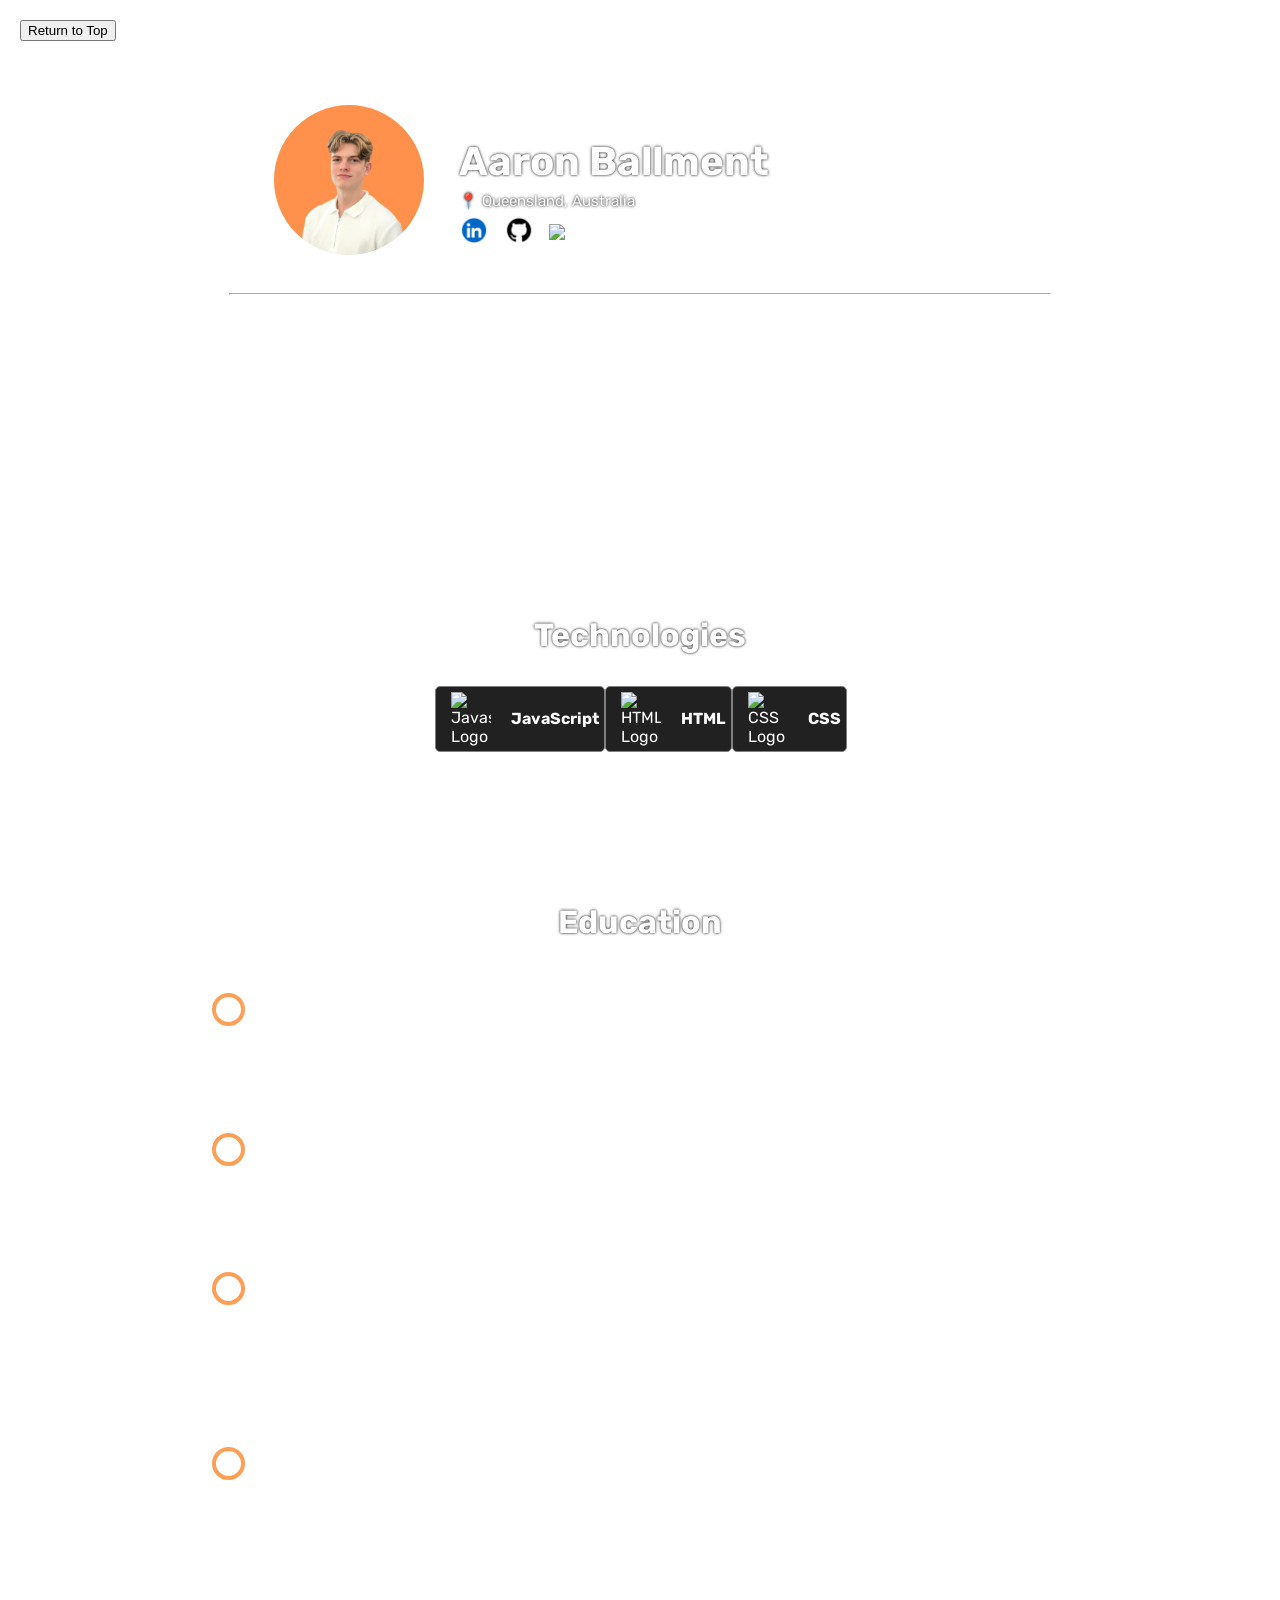
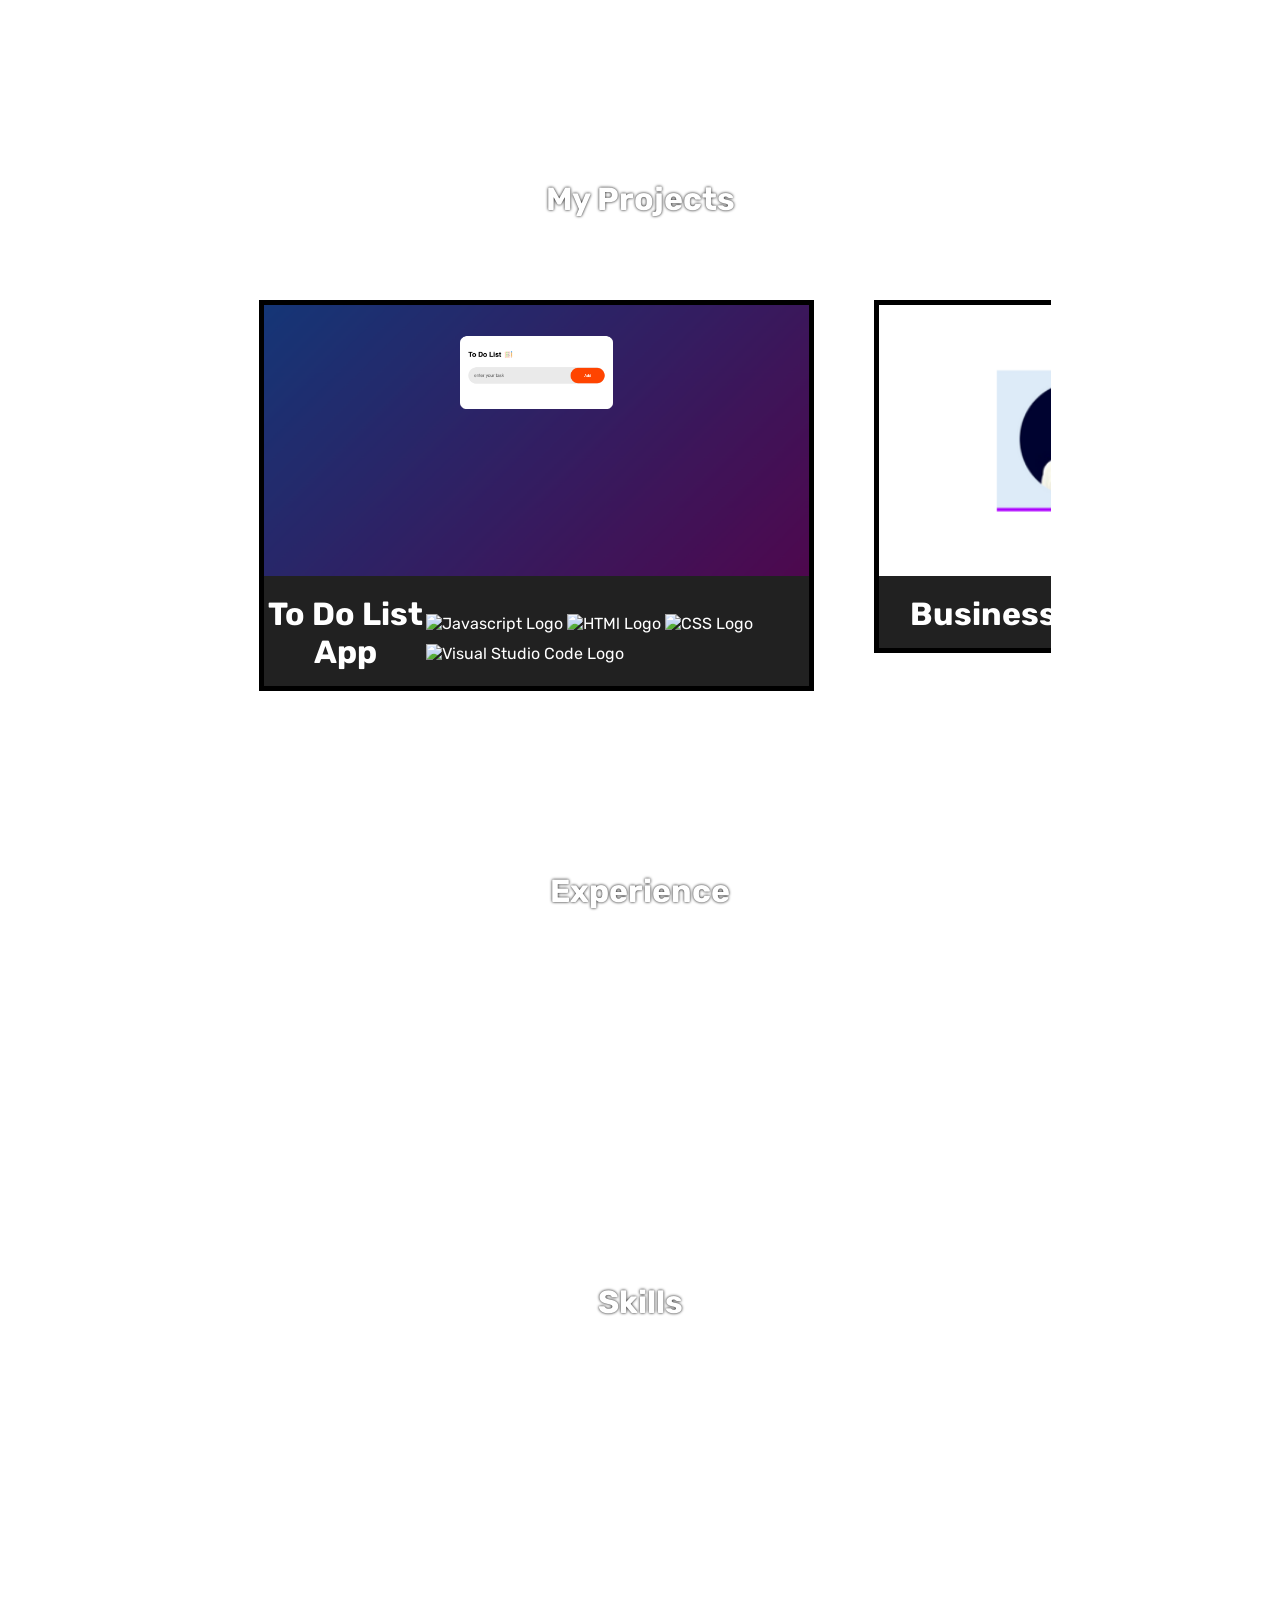
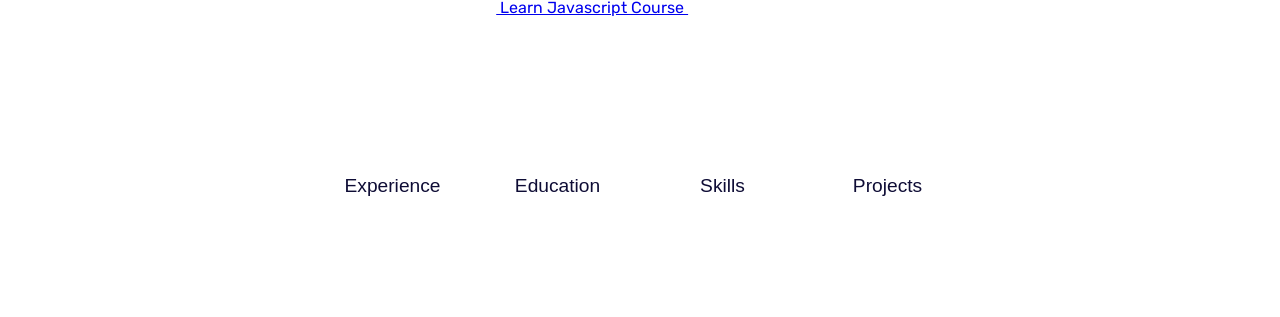
==== commit 0667453d: "updated education page" ====
--- a/index.html
+++ b/index.html
@@ -9,8 +9,10 @@
     <script src="index.js"></script>
     <link rel="preconnect" href="https://fonts.googleapis.com">
     <link rel="preconnect" href="https://fonts.gstatic.com" crossorigin>
-    <link href="https://fonts.googleapis.com/css2?family=Roboto+Mono:ital,wght@0,100..700;1,100..700&display=swap"
-        rel="stylesheet">
+    <link href="https://fonts.googleapis.com/css2?family=Roboto+Mono:ital,wght@0,100..700;1,100..700&display=swap" rel="stylesheet">
+    <link rel="preconnect" href="https://fonts.googleapis.com">
+    <link rel="preconnect" href="https://fonts.gstatic.com" crossorigin>
+    <link href="https://fonts.googleapis.com/css2?family=Rubik:ital,wght@0,300..900;1,300..900&display=swap" rel="stylesheet">
 </head>
 
 <body>
@@ -39,70 +41,78 @@
         </div>
         <hr class="divider" />
         <!-- About me tab-->
-        <div id="aboutMeContent">
+        <div id="aboutMeContent" class = "section">
             <p>
-                I'm an aspiring Software/AI Engineer and have previously scaled an outbound sales automation business to
-                30K per month.
+                Hey there!
+                I'm an aspiring Software Engineer who wants to specialise in AI. I have previously scaled an outbound sales automation business to
+                30K per month but left it behind to pursue programming, something I am much more in love with!
                 <br>
                 <br>
                 I am only a few months into programming and so this entire site was built only using raw html & CSS.
             </p>
         </div>
         <!-- technologies tab-->
-        <div>
+        <div class = "section">
             <h1 class="heading">Technologies</h1>
-            <div id="techImgContainer">
-                <img class="techImg" src="images/JavaScript-logo.png">
-                <img class="techImg" src="images/HTML-logo.png">
-                <img class="techImg" src="images/CSS-Logo.png">
-                <img class="techImg" src="images/VSCODE-logo.png">
-                <img class="techImg" src="images/Git-Logo.png">
-                <img class="techImg" src="images/GitHub-Logo.png">
+            <div id="techContainer">
+                <div class="techInd">
+                    <img src="https://cdn.jsdelivr.net/gh/devicons/devicon@latest/icons/javascript/javascript-original.svg" alt="Javascript Logo">
+                    <div class ="techDesc">
+                        <p>JavaScript</p>
+                    </div>
+                </div>
+                <div class="techInd">
+                    <img src="https://cdn.jsdelivr.net/gh/devicons/devicon@latest/icons/html5/html5-original.svg" alt="HTML Logo"/>
+                    <div class ="techDesc">
+                        <p>HTML</p>
+                    </div>
+                </div>
+                <div class="techInd">
+                    <img src="https://cdn.jsdelivr.net/gh/devicons/devicon@latest/icons/css3/css3-original.svg" alt="CSS Logo"/>
+                    <div class ="techDesc">
+                        <p>CSS</p>
+                    </div>
+                </div>
             </div>
         </div>
         <!-- Education tab-->
-        <div>
+        <div class = "section">
             <h1 class="heading">Education</h1>
-            <div id="EducationContent">
-                <div>
-                    <h2 class="educationHeading">Primary & Secondary Education</h2>
-                    <hr>
-                    <ol>
-                        <li class="list-heading">St Anthony's Catholic Primary School</li>
-                        <p>Primary Education</p>
+            <div class = "timeline">
+                <div class = "timelineContainer">
+                    <div class = "timelineContent">
+                        <h2>Brisbane Christian College</h2>
+                        <p>Primary & Secondary Education</p>
                         <p>(2012 - 2014)</p>
-                        <li class="list-heading">Brisbane Christian College</li>
-                        <p>Primary & Secondary Education</p>
-                        <p>(2015 - 2024)</p>
-                    </ol>
+                    </div>
                 </div>
-                <div>
-                    <h2 class="educationHeading">Higher Education</h2>
-                    <hr>
-                    <ol>
-                        <li class="list-heading">La Trobe University</li>
+                <div class = "timelineContainer">
+                    <div class = "timelineContent">
+                        <h2>Basair Aviation College</h2>
+                        <p>Certificate 3 Aviation (Remote Piloting)</p>
+                        <p>(2023 - 2023)</p>
+                    </div>
+                </div>
+                <div class = "timelineContainer">
+                    <div class = "timelineContent">
+                        <h2>La Trobe University</h2>
                         <p>Introduction to Cyber Security CSE1ICB</p>
                         <p>Data Based Critical Thinking STA1DCT</p>
                         <p>(2025 - 2025)</p>
-                        <li class="list-heading">Queensland University of Technology</li>
+                    </div>
+                </div>
+                <div class = "timelineContainer">
+                    <div class = "timelineContent">
+                        <h2>Queensland University of Technology</h2>
                         <p>Diploma of Information Technology</p>
                         <p>Bachelor of Information Technology (Computer Science)</p>
                         <p>(2025 - Present)</p>
-                    </ol>
-                </div>
-                <div>
-                    <h2 class="educationHeading">Certifications</h2>
-                    <hr>
-                    <ol>
-                        <li class="list-heading">Basair Aviation College</li>
-                        <p>Certificate 3 Aviation (Remote Piloting)</p>
-                        <p>(2023 - 2023)</p>
-                    </ol>
+                    </div>
                 </div>
             </div>
         </div>
         <!-- Projects tab-->
-        <div>
+        <div class = "section">
             <h1 class="heading">My Projects</h1>
             <div id="ProjectsContainer">
                 <div>
@@ -138,7 +148,7 @@
             </div>
         </div>
         <!-- Experience tab-->
-        <div>
+        <div class = "section">
             <h1 class="heading" id="Experience">Experience</h1>
             <div>
                 <ol>
@@ -150,9 +160,9 @@
             </div>
         </div>
         <!-- Skills tab-->
-        <div>
+        <div class = "section">
             <h1 class="heading">Skills</h1>
-            <div class="content">
+            <div class="skillsContent">
                 <ol>
                     <li class="list-heading">Sales Automations (Lead Generation)</li>
                     <p>Subskills: Copywriting, GTM Engineering, Sales Systems, AI</p>
--- a/styles.css
+++ b/styles.css
@@ -1,8 +1,21 @@
 body{
     background: linear-gradient(#0e0c35);
     background-attachment: fixed;
-    font-family: "Roboto Mono", monospace;
-    color: #fff;
+    font-family: "Rubik", sans-serif;
+    color: #fff;
+}
+.heading{
+    text-align: center;
+    padding: 10px;
+    font-weight: bolder;
+    text-shadow: 0 0 3px black;
+}
+.heading2{
+    display: block;
+    text-align: center;
+}
+.section{
+    padding:0 0 100px 0;
 }
 #body{
     display: block;
@@ -81,13 +94,10 @@
     display: block;
     margin: 40px 0 0 40px;
     max-width: 90%;
+
 }
 #aboutMeContent p{
     font-size: large;
-}
-.heading2{
-    display: block;
-    text-align: center;
 }
 .navigation_btn{
     text-align: center;
@@ -106,12 +116,6 @@
     font-weight: bolder;
     cursor: pointer;
 }
-.heading{
-    text-align: center;
-    padding: 10px;
-    font-weight: bolder;
-    text-shadow: 0 0 3px black;
-}
 .btn_wrapper_return{
     display: flex;
     justify-content: center;
@@ -131,6 +135,9 @@
     max-width: 100%;
     padding-bottom: 50px;
 }
+#ProjectsContainer::-webkit-scrollbar { /* this will only work in chrome...*/
+    display: none;
+}
 .projectContInd{
     background-color: #212121;
     box-shadow: 0 0 20px white;
@@ -171,30 +178,75 @@
     margin-top: 11px;
 }
 
-#EducationContent{
-    display: flex;
-    flex-direction: row;
-    justify-content: space-between;
-    align-items: top;
-}
-#EducationContent p{
-    padding: 3px 0;
-}
-.educationHeading{
-    text-align: center;
-    font-size: larger;
-}
-.techImg{
-    width: 45px;
-    padding: 10px;
-    border: 1px solid grey;
-    background-color: #212121 ;
-}
-#techImgContainer{
+#techContainer{
     display: flex;
     width: 50%;
     margin: 0 auto;
     flex-direction: row;
-    justify-content: space-around;
+    justify-content: space-evenly;
     padding-bottom: 20px;
+}
+.techInd{
+    display: flex;
+    width: 175px;
+    padding: 5px;
+    border: 1px solid grey;
+    background-color: #212121 ;
+    align-items: center;
+    border-radius: 5px;
+}
+.techInd:hover{
+    transform: scale(1.1);
+}
+.techInd img{
+    width: 40px;
+    margin-left: 10px;
+}
+.techDesc{
+    font-size: 150; 
+    margin-left: 20px;
+    font-weight: bold;
+}
+
+.timeline {
+    position: relative;
+    max-width: 1200px;
+    margin: 0 auto;
+}
+
+.timeline::after {
+    content: '';
+    position: absolute;
+    width: 6px;
+    background-color: white;
+    top: 0;
+    bottom: 0;
+    left: 0%;
+    margin-left: -3px;
+}
+
+.timelineContainer {
+    padding: 1px 40px;
+    position: relative;
+    background-color: inherit;
+    width: 50%;
+    box-sizing: border-box;
+}
+
+.timelineContainer::after {
+    content: '';
+    position: absolute;
+    width: 25px;
+    height: 25px;
+    left: -17px;
+    background-color: white;
+    border: 4px solid #FF9F55;
+    top: 20px;
+    border-radius: 50%;
+    z-index: 1;
+}
+.timelineContent{
+  padding: -10px 0 10px px;
+  position: relative;
+  border-radius: 6px;
 }
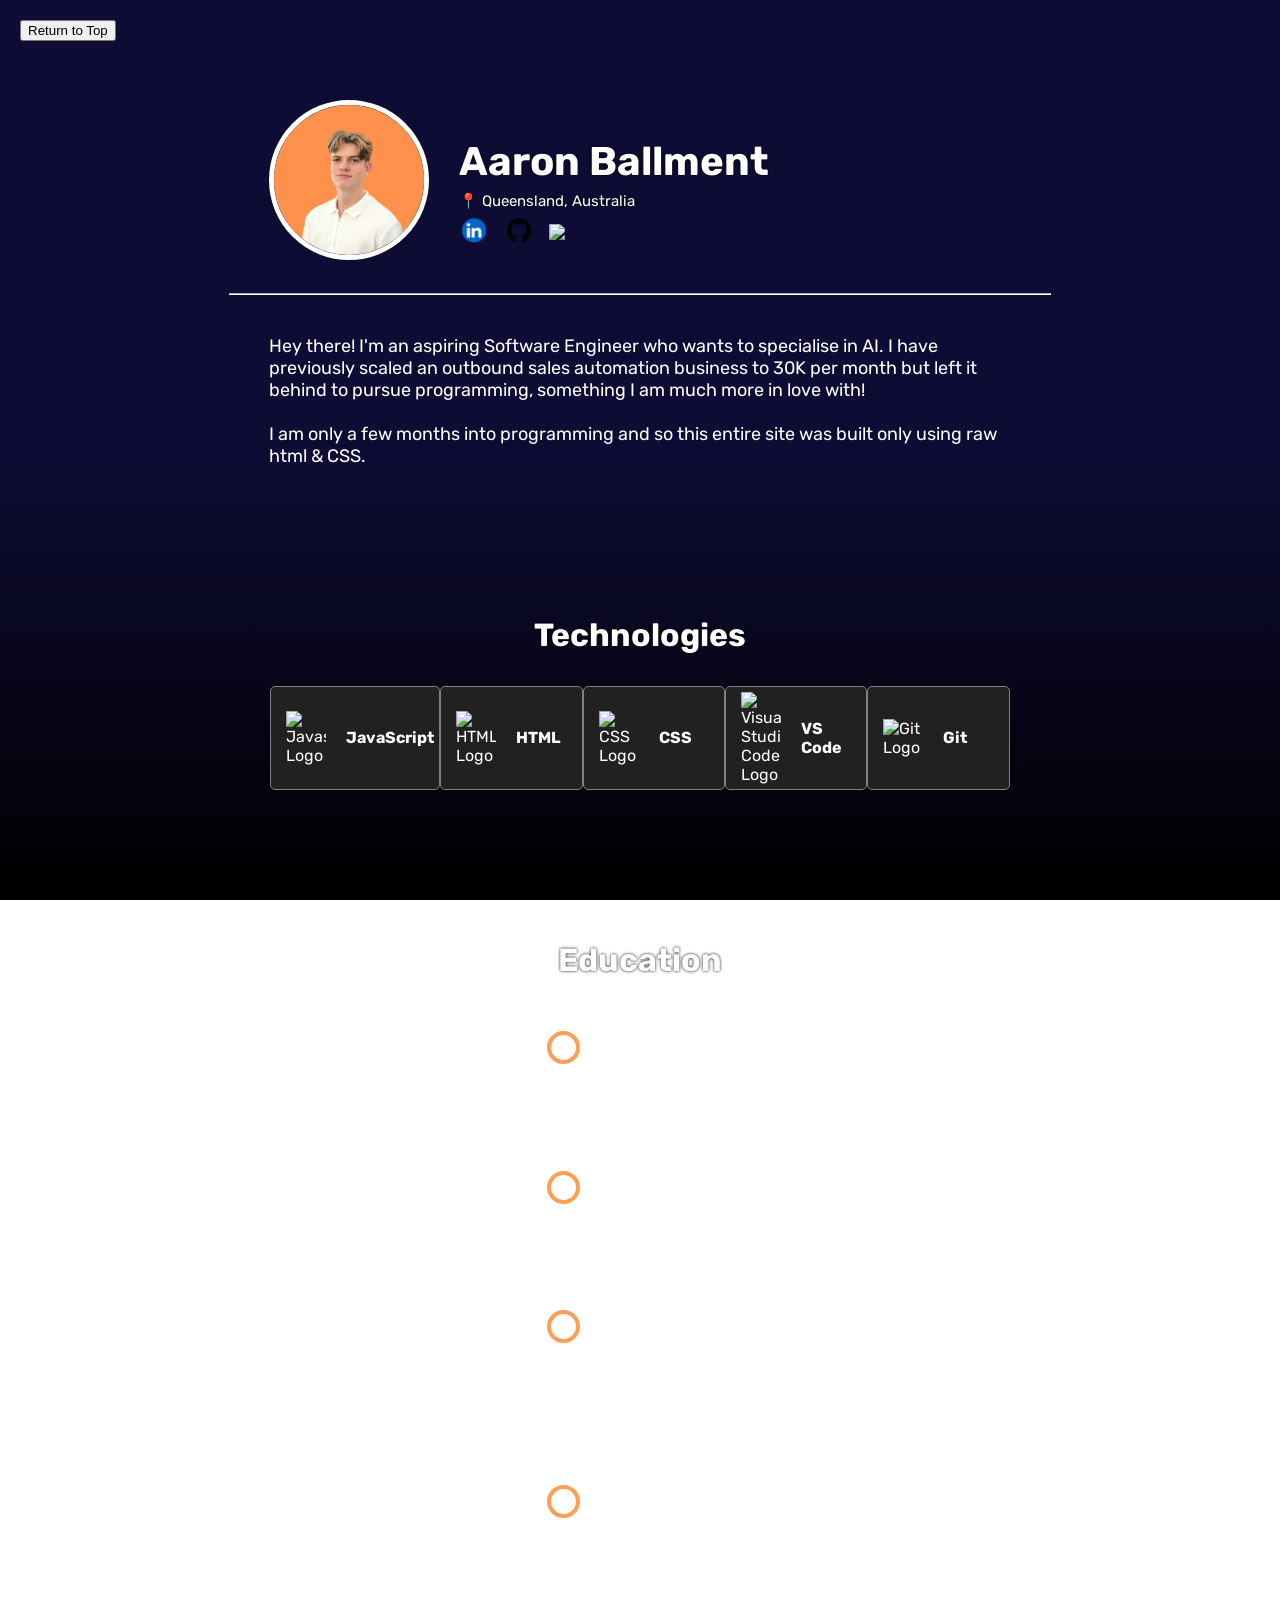
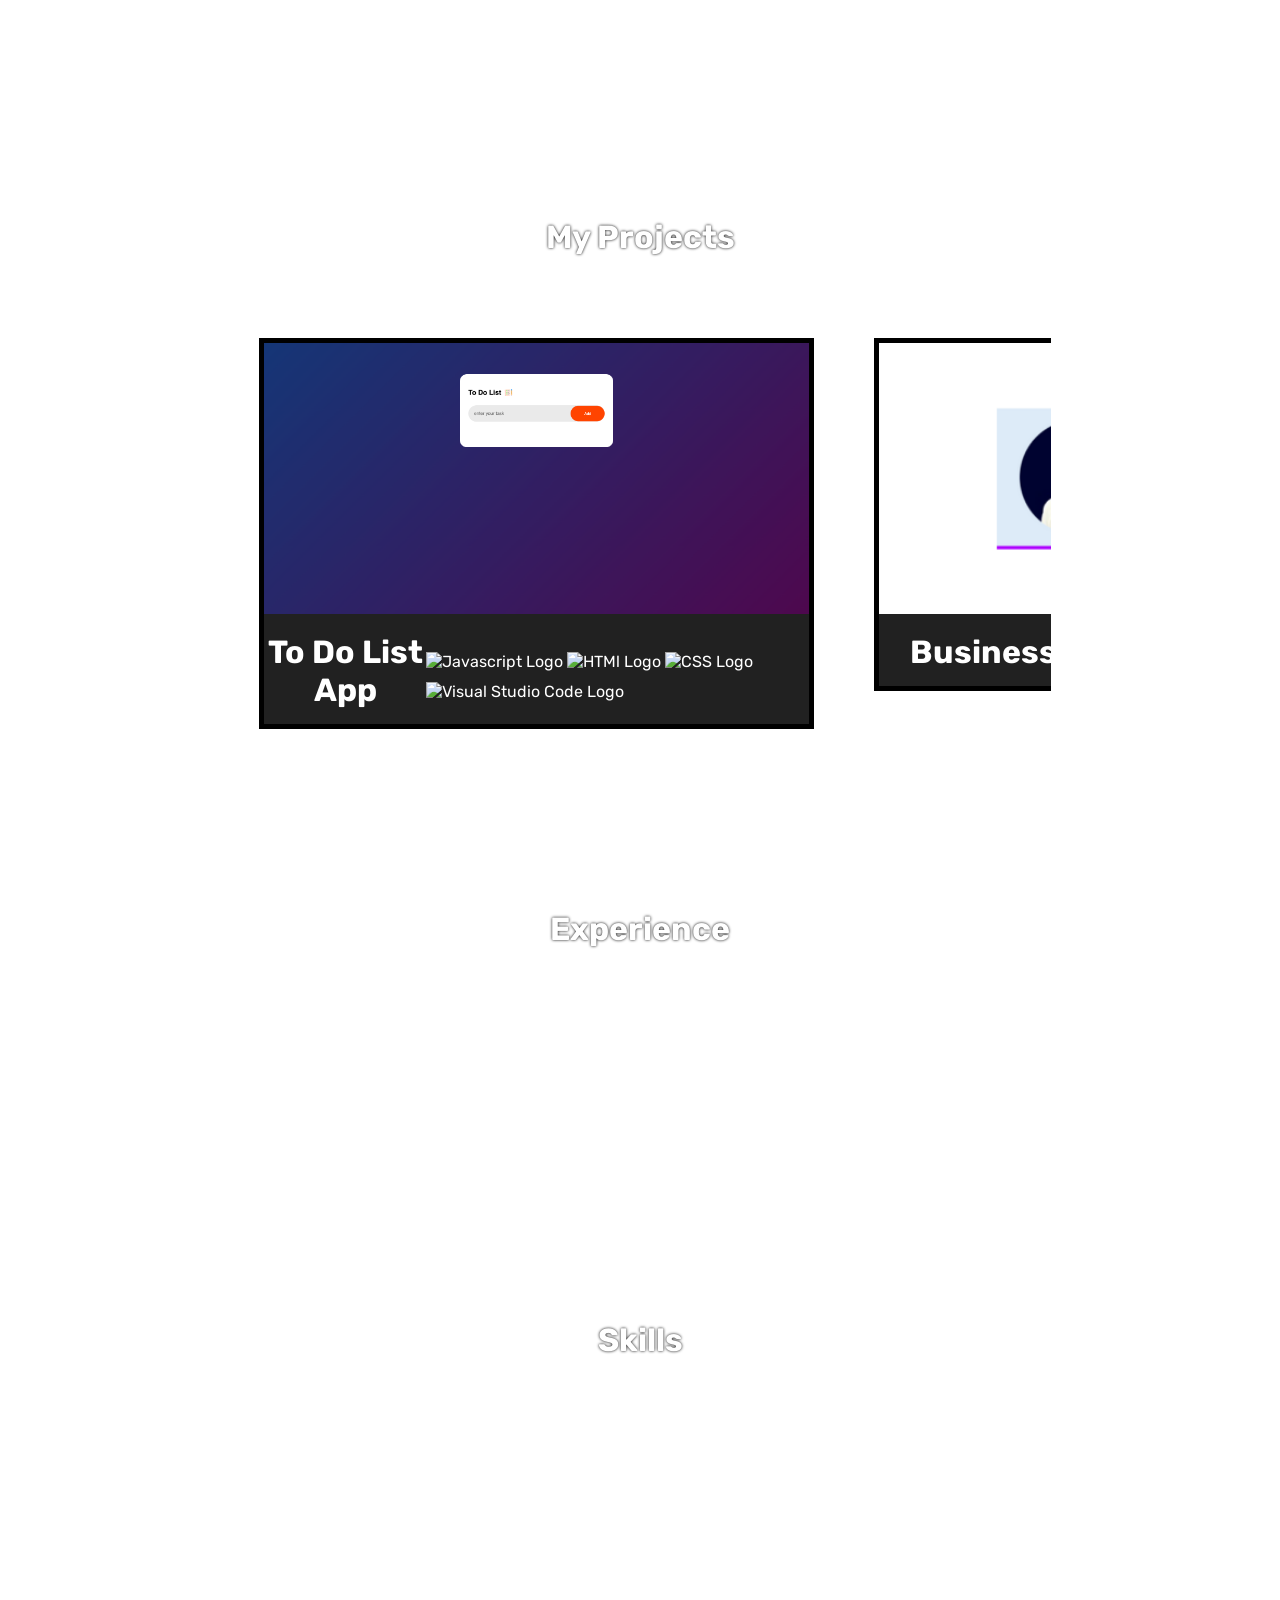
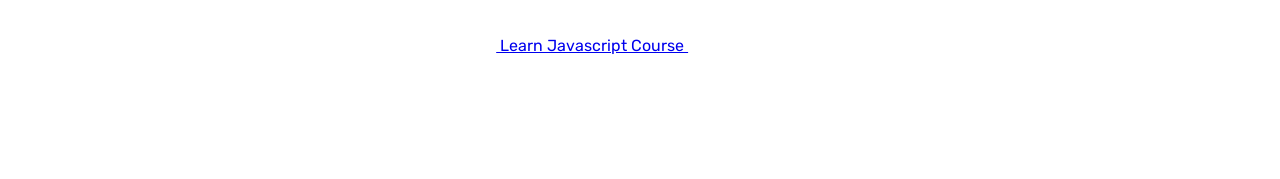
==== commit 42e250dd: "update to tech and education" ====
--- a/index.html
+++ b/index.html
@@ -73,6 +73,18 @@
                         <p>CSS</p>
                     </div>
                 </div>
+                <div class="techInd">
+                    <img src="https://cdn.jsdelivr.net/gh/devicons/devicon@latest/icons/vscode/vscode-original.svg" alt="Visual Studio Code Logo"/>
+                    <div class ="techDesc">
+                        <p>VS Code</p>
+                    </div>
+                </div>
+                <div class="techInd">
+                    <img src="https://cdn.jsdelivr.net/gh/devicons/devicon@latest/icons/git/git-original.svg" alt="Git Logo"/>
+                    <div class ="techDesc">
+                        <p>Git</p>
+                    </div>
+                </div>
             </div>
         </div>
         <!-- Education tab-->
@@ -83,7 +95,7 @@
                     <div class = "timelineContent">
                         <h2>Brisbane Christian College</h2>
                         <p>Primary & Secondary Education</p>
-                        <p>(2012 - 2014)</p>
+                        <p>(2012 - 2024)</p>
                     </div>
                 </div>
                 <div class = "timelineContainer">
@@ -178,20 +190,6 @@
                 </ol>
             </div>
         </div>
-        <div class="btn_wrapper" id="btn_padding">
-            <a href="experience.html">
-                <button class="navigation_btn">Experience</button>
-            </a>
-            <a href="education.html">
-                <button class="navigation_btn">Education</button>
-            </a>
-            <a href="skills.html">
-                <button class="navigation_btn">Skills</button>
-            </a>
-            <a href="projects.html">
-                <button class="navigation_btn">Projects</button>
-            </a>
-        </div>
     </div>
 </body>
 
--- a/styles.css
+++ b/styles.css
@@ -1,5 +1,5 @@
 body{
-    background: linear-gradient(#0e0c35);
+    background: linear-gradient(#0e0c35,#0e0c35,black);
     background-attachment: fixed;
     font-family: "Rubik", sans-serif;
     color: #fff;
@@ -71,22 +71,6 @@
     width: 30px;
     margin-top: -10px;
 }
-.return{
-    width: 150px;
-    text-align: center;
-    background-color: transparent;
-    padding: 10px;
-    border: 2px solid white;
-    border-radius: 10px;
-    color: #fff;
-}
-.return:hover{
-    background-color: #fff;
-    color: #0e0c35;
-    font-weight: bolder;
-    cursor: pointer;
-}
-
 .divider{
     border-color: white;
 }
@@ -98,33 +82,6 @@
 }
 #aboutMeContent p{
     font-size: large;
-}
-.navigation_btn{
-    text-align: center;
-    width: 150px;
-    background-color: #fff;
-    color: #0e0c35;
-    font-weight: 500;
-    font-size: larger;
-    padding: 10px;
-    border: 2px solid white;
-    border-radius: 5px;
-    text-decoration: none;
-}
-.navigation_btn:hover{
-    color: #153677;
-    font-weight: bolder;
-    cursor: pointer;
-}
-.btn_wrapper_return{
-    display: flex;
-    justify-content: center;
-    gap: 15px;
-    padding: 50px;
-}
-#btn_padding{
-    padding-top: 30px;
-    padding-bottom: 100px;
 }
 
 #ProjectsContainer {
@@ -180,7 +137,7 @@
 
 #techContainer{
     display: flex;
-    width: 50%;
+    width: 90%;
     margin: 0 auto;
     flex-direction: row;
     justify-content: space-evenly;
@@ -221,7 +178,7 @@
     background-color: white;
     top: 0;
     bottom: 0;
-    left: 0%;
+    left: 40%;
     margin-left: -3px;
 }
 
@@ -238,7 +195,7 @@
     position: absolute;
     width: 25px;
     height: 25px;
-    left: -17px;
+    left: 77.3%;
     background-color: white;
     border: 4px solid #FF9F55;
     top: 20px;
@@ -249,4 +206,5 @@
   padding: -10px 0 10px px;
   position: relative;
   border-radius: 6px;
+  left: 92%;
 }
